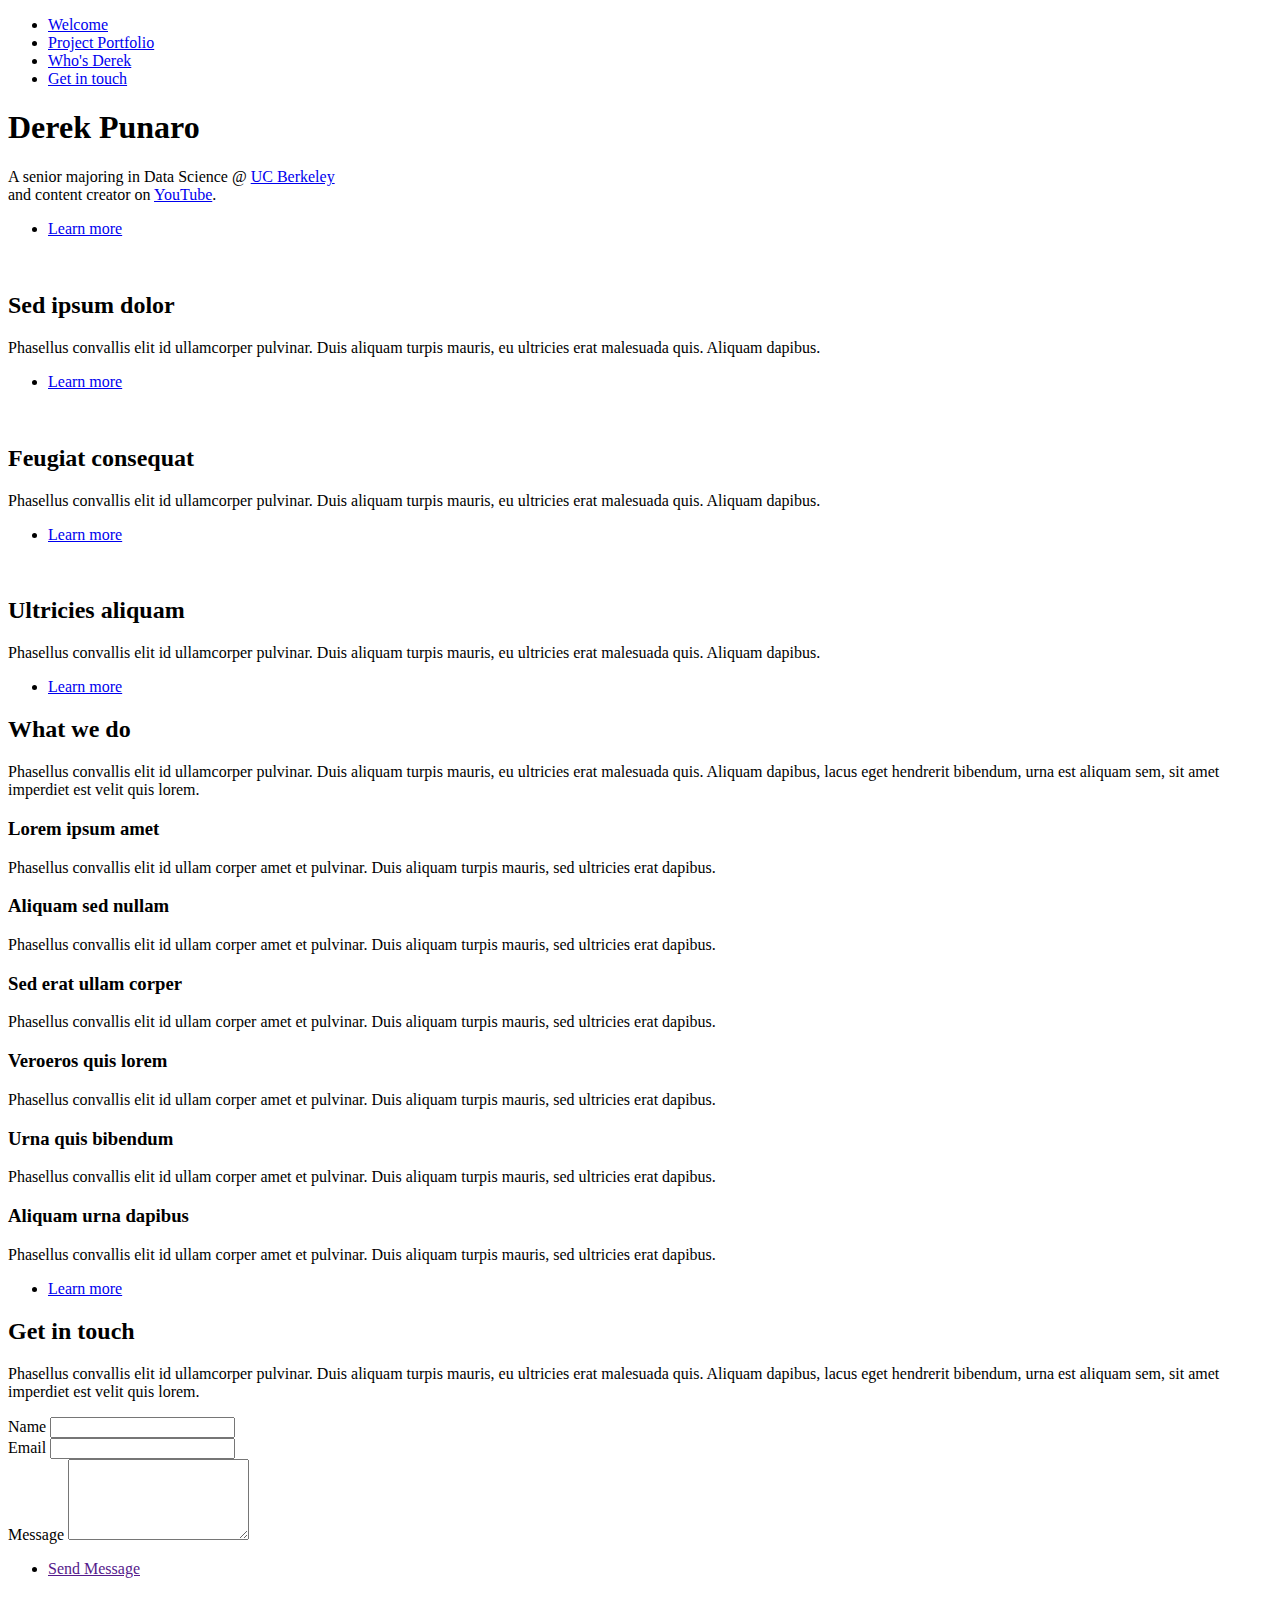
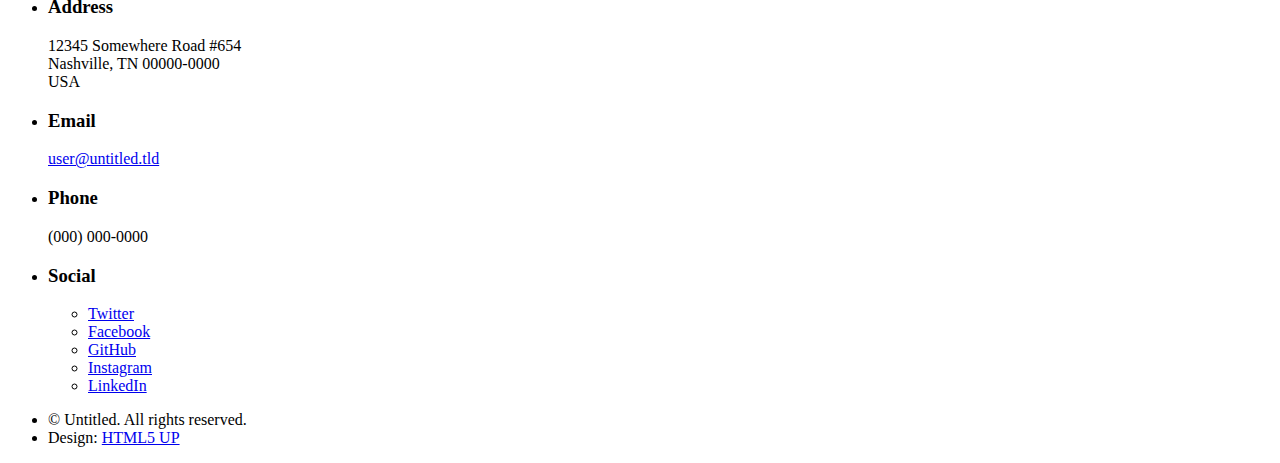
==== index.html @ bd4f4391 "changed front-page" ====
<!DOCTYPE HTML>
<!--
	Hyperspace by HTML5 UP
	html5up.net | @ajlkn
	Free for personal and commercial use under the CCA 3.0 license (html5up.net/license)
-->
<html>
	<head>
		<title>Hyperspace by HTML5 UP</title>
		<meta charset="utf-8" />
		<meta name="viewport" content="width=device-width, initial-scale=1, user-scalable=no" />
		<link rel="stylesheet" href="assets/css/main.css" />
		<noscript><link rel="stylesheet" href="assets/css/noscript.css" /></noscript>
	</head>
	<body class="is-preload">

		<!-- Sidebar -->
			<section id="sidebar">
				<div class="inner">
					<nav>
						<ul>
							<li><a href="#intro">Welcome</a></li>
							<li><a href="#one">Project Portfolio</a></li>
							<li><a href="#two">Who's Derek</a></li>
							<li><a href="#three">Get in touch</a></li>
						</ul>
					</nav>
				</div>
			</section>

		<!-- Wrapper -->
			<div id="wrapper">

				<!-- Intro -->
					<section id="intro" class="wrapper style1 fullscreen fade-up">
						<div class="inner">
							<h1>Derek Punaro</h1>
							<p>A senior majoring in Data Science @ <a href="wwww.berkeley.edu">UC Berkeley</a><br />
							and content creator on <a href="https://www.youtube.com/channel/UCqaIvnfwemaEzqICJB3SYdw">YouTube</a>.</p>
							<ul class="actions">
								<li><a href="#one" class="button scrolly">Learn more</a></li>
							</ul>
						</div>
					</section>

				<!-- One -->
					<section id="one" class="wrapper style2 spotlights">
						<section>
							<a href="#" class="image"><img src="images/pic01.jpg" alt="" data-position="center center" /></a>
							<div class="content">
								<div class="inner">
									<h2>Sed ipsum dolor</h2>
									<p>Phasellus convallis elit id ullamcorper pulvinar. Duis aliquam turpis mauris, eu ultricies erat malesuada quis. Aliquam dapibus.</p>
									<ul class="actions">
										<li><a href="generic.html" class="button">Learn more</a></li>
									</ul>
								</div>
							</div>
						</section>
						<section>
							<a href="#" class="image"><img src="images/pic02.jpg" alt="" data-position="top center" /></a>
							<div class="content">
								<div class="inner">
									<h2>Feugiat consequat</h2>
									<p>Phasellus convallis elit id ullamcorper pulvinar. Duis aliquam turpis mauris, eu ultricies erat malesuada quis. Aliquam dapibus.</p>
									<ul class="actions">
										<li><a href="generic.html" class="button">Learn more</a></li>
									</ul>
								</div>
							</div>
						</section>
						<section>
							<a href="#" class="image"><img src="images/pic03.jpg" alt="" data-position="25% 25%" /></a>
							<div class="content">
								<div class="inner">
									<h2>Ultricies aliquam</h2>
									<p>Phasellus convallis elit id ullamcorper pulvinar. Duis aliquam turpis mauris, eu ultricies erat malesuada quis. Aliquam dapibus.</p>
									<ul class="actions">
										<li><a href="generic.html" class="button">Learn more</a></li>
									</ul>
								</div>
							</div>
						</section>
					</section>

				<!-- Two -->
					<section id="two" class="wrapper style3 fade-up">
						<div class="inner">
							<h2>What we do</h2>
							<p>Phasellus convallis elit id ullamcorper pulvinar. Duis aliquam turpis mauris, eu ultricies erat malesuada quis. Aliquam dapibus, lacus eget hendrerit bibendum, urna est aliquam sem, sit amet imperdiet est velit quis lorem.</p>
							<div class="features">
								<section>
									<span class="icon solid major fa-code"></span>
									<h3>Lorem ipsum amet</h3>
									<p>Phasellus convallis elit id ullam corper amet et pulvinar. Duis aliquam turpis mauris, sed ultricies erat dapibus.</p>
								</section>
								<section>
									<span class="icon solid major fa-lock"></span>
									<h3>Aliquam sed nullam</h3>
									<p>Phasellus convallis elit id ullam corper amet et pulvinar. Duis aliquam turpis mauris, sed ultricies erat dapibus.</p>
								</section>
								<section>
									<span class="icon solid major fa-cog"></span>
									<h3>Sed erat ullam corper</h3>
									<p>Phasellus convallis elit id ullam corper amet et pulvinar. Duis aliquam turpis mauris, sed ultricies erat dapibus.</p>
								</section>
								<section>
									<span class="icon solid major fa-desktop"></span>
									<h3>Veroeros quis lorem</h3>
									<p>Phasellus convallis elit id ullam corper amet et pulvinar. Duis aliquam turpis mauris, sed ultricies erat dapibus.</p>
								</section>
								<section>
									<span class="icon solid major fa-link"></span>
									<h3>Urna quis bibendum</h3>
									<p>Phasellus convallis elit id ullam corper amet et pulvinar. Duis aliquam turpis mauris, sed ultricies erat dapibus.</p>
								</section>
								<section>
									<span class="icon major fa-gem"></span>
									<h3>Aliquam urna dapibus</h3>
									<p>Phasellus convallis elit id ullam corper amet et pulvinar. Duis aliquam turpis mauris, sed ultricies erat dapibus.</p>
								</section>
							</div>
							<ul class="actions">
								<li><a href="generic.html" class="button">Learn more</a></li>
							</ul>
						</div>
					</section>

				<!-- Three -->
					<section id="three" class="wrapper style1 fade-up">
						<div class="inner">
							<h2>Get in touch</h2>
							<p>Phasellus convallis elit id ullamcorper pulvinar. Duis aliquam turpis mauris, eu ultricies erat malesuada quis. Aliquam dapibus, lacus eget hendrerit bibendum, urna est aliquam sem, sit amet imperdiet est velit quis lorem.</p>
							<div class="split style1">
								<section>
									<form method="post" action="#">
										<div class="fields">
											<div class="field half">
												<label for="name">Name</label>
												<input type="text" name="name" id="name" />
											</div>
											<div class="field half">
												<label for="email">Email</label>
												<input type="text" name="email" id="email" />
											</div>
											<div class="field">
												<label for="message">Message</label>
												<textarea name="message" id="message" rows="5"></textarea>
											</div>
										</div>
										<ul class="actions">
											<li><a href="" class="button submit">Send Message</a></li>
										</ul>
									</form>
								</section>
								<section>
									<ul class="contact">
										<li>
											<h3>Address</h3>
											<span>12345 Somewhere Road #654<br />
											Nashville, TN 00000-0000<br />
											USA</span>
										</li>
										<li>
											<h3>Email</h3>
											<a href="#">user@untitled.tld</a>
										</li>
										<li>
											<h3>Phone</h3>
											<span>(000) 000-0000</span>
										</li>
										<li>
											<h3>Social</h3>
											<ul class="icons">
												<li><a href="#" class="icon brands fa-twitter"><span class="label">Twitter</span></a></li>
												<li><a href="#" class="icon brands fa-facebook-f"><span class="label">Facebook</span></a></li>
												<li><a href="#" class="icon brands fa-github"><span class="label">GitHub</span></a></li>
												<li><a href="#" class="icon brands fa-instagram"><span class="label">Instagram</span></a></li>
												<li><a href="#" class="icon brands fa-linkedin-in"><span class="label">LinkedIn</span></a></li>
											</ul>
										</li>
									</ul>
								</section>
							</div>
						</div>
					</section>

			</div>

		<!-- Footer -->
			<footer id="footer" class="wrapper style1-alt">
				<div class="inner">
					<ul class="menu">
						<li>&copy; Untitled. All rights reserved.</li><li>Design: <a href="http://html5up.net">HTML5 UP</a></li>
					</ul>
				</div>
			</footer>

		<!-- Scripts -->
			<script src="assets/js/jquery.min.js"></script>
			<script src="assets/js/jquery.scrollex.min.js"></script>
			<script src="assets/js/jquery.scrolly.min.js"></script>
			<script src="assets/js/browser.min.js"></script>
			<script src="assets/js/breakpoints.min.js"></script>
			<script src="assets/js/util.js"></script>
			<script src="assets/js/main.js"></script>

	</body>
</html>
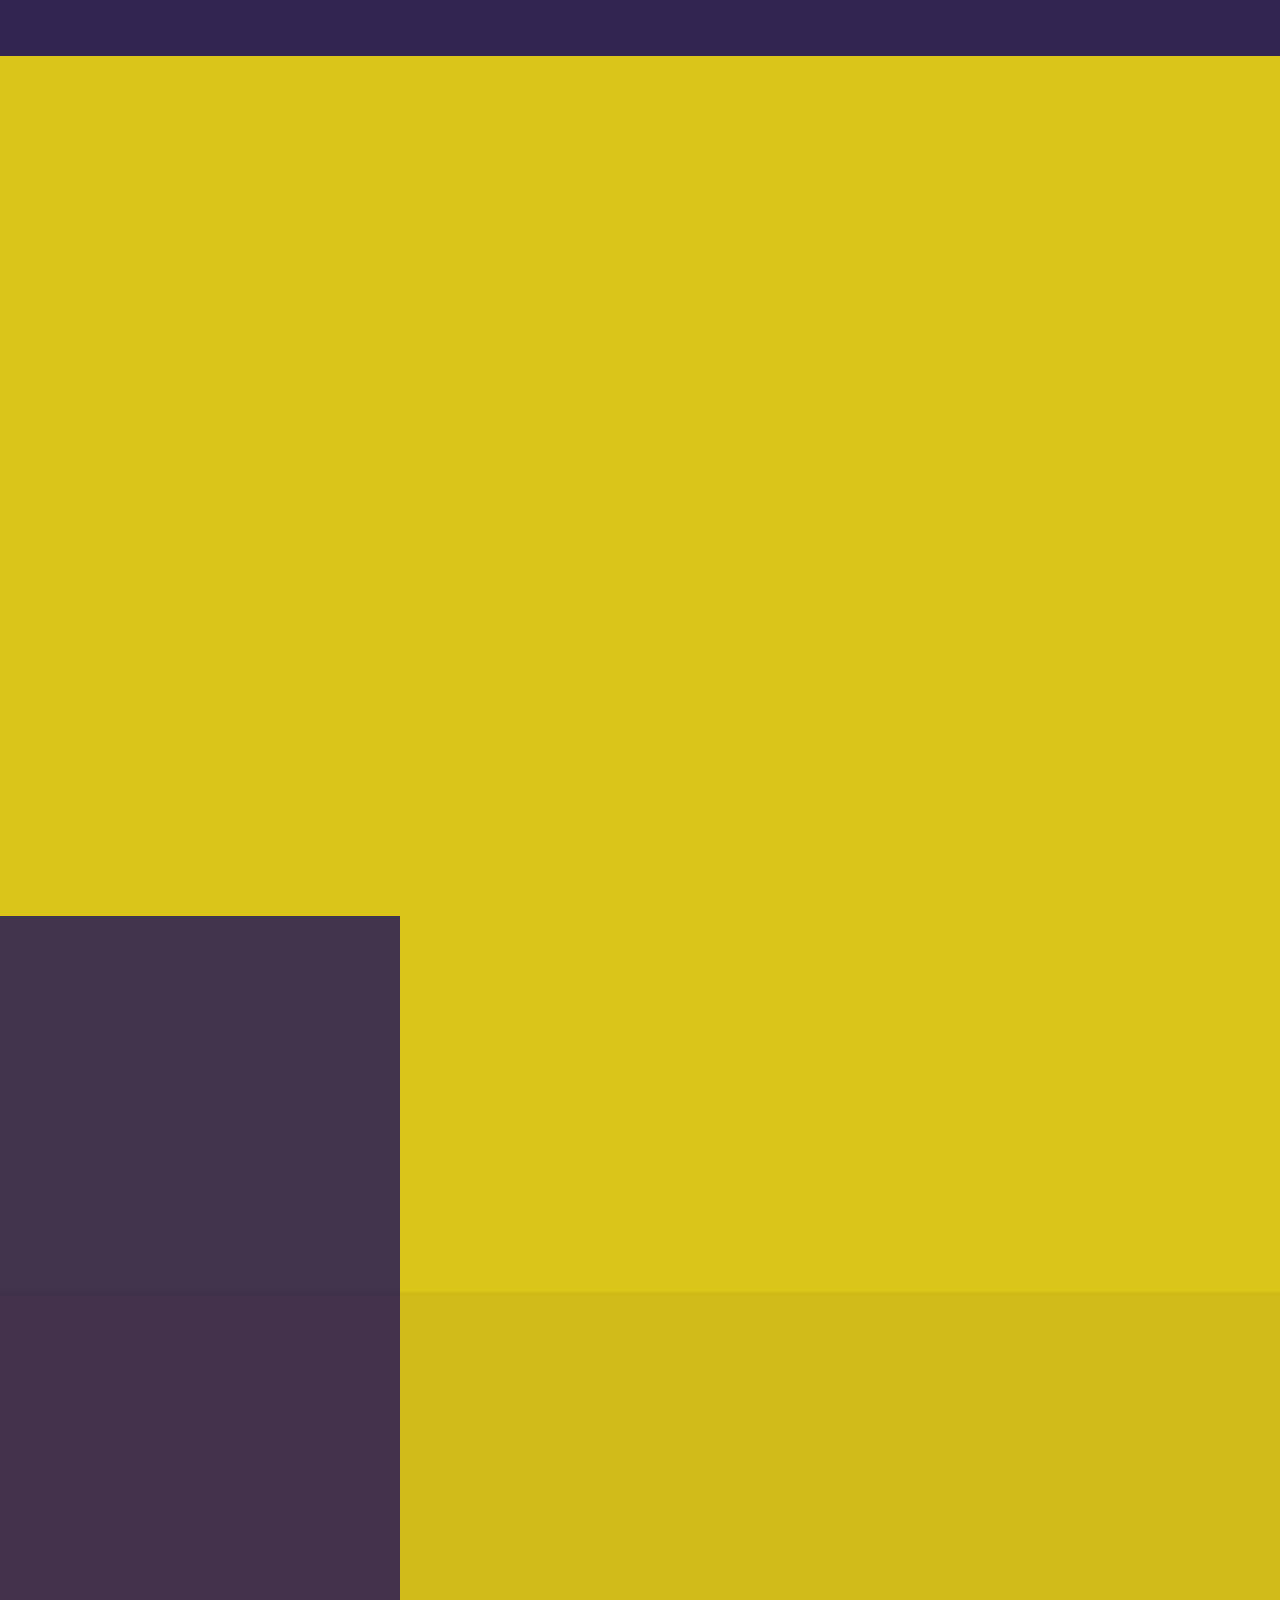
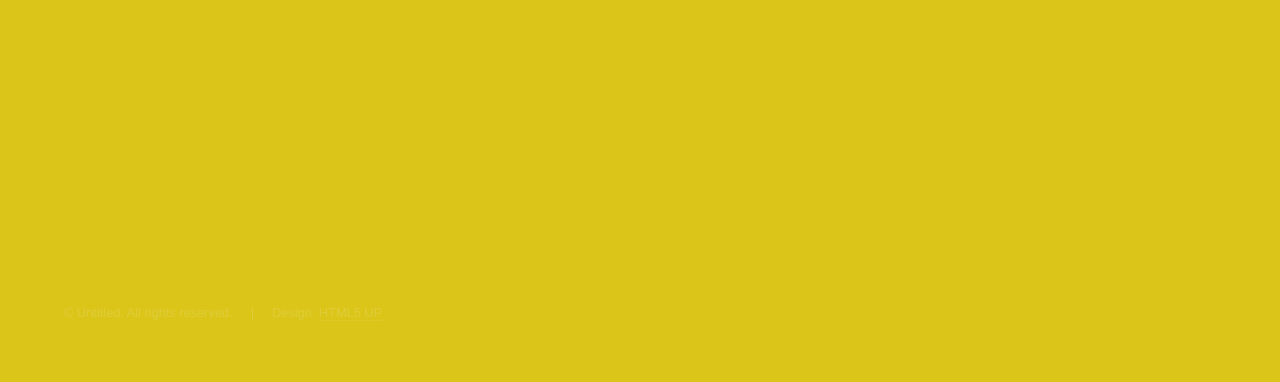
==== commit 230d0940: "email submission form" ====
--- a/index.html
+++ b/index.html
@@ -1,12 +1,7 @@
 <!DOCTYPE HTML>
-<!--
-	Hyperspace by HTML5 UP
-	html5up.net | @ajlkn
-	Free for personal and commercial use under the CCA 3.0 license (html5up.net/license)
--->
 <html>
 	<head>
-		<title>Hyperspace by HTML5 UP</title>
+		<title>Derek's Website</title>
 		<meta charset="utf-8" />
 		<meta name="viewport" content="width=device-width, initial-scale=1, user-scalable=no" />
 		<link rel="stylesheet" href="assets/css/main.css" />
@@ -35,8 +30,8 @@
 					<section id="intro" class="wrapper style1 fullscreen fade-up">
 						<div class="inner">
 							<h1>Derek Punaro</h1>
-							<p>A senior majoring in Data Science @ <a href="wwww.berkeley.edu">UC Berkeley</a><br />
-							and content creator on <a href="https://www.youtube.com/channel/UCqaIvnfwemaEzqICJB3SYdw">YouTube</a>.</p>
+							<p>A Senior Majoring in Data Science @ <a href="https://www.berkeley.edu">UC Berkeley</a><br />
+							and Content Creator on <a href="https://www.youtube.com/channel/UCqaIvnfwemaEzqICJB3SYdw">YouTube</a>.</p>
 							<ul class="actions">
 								<li><a href="#one" class="button scrolly">Learn more</a></li>
 							</ul>
@@ -49,8 +44,9 @@
 							<a href="#" class="image"><img src="images/pic01.jpg" alt="" data-position="center center" /></a>
 							<div class="content">
 								<div class="inner">
-									<h2>Sed ipsum dolor</h2>
-									<p>Phasellus convallis elit id ullamcorper pulvinar. Duis aliquam turpis mauris, eu ultricies erat malesuada quis. Aliquam dapibus.</p>
+									<h2>Biodiversity in National Parks</h2>
+									<p>I performed some data analysis on the conservation statuses of endangered species and investigated if there are any patterns or themes to the types of species that become endangered.
+										 During this project, you will analyze, clean up, and plot data as well as pose questions and seek to answer them in a meaningful way.</p>
 									<ul class="actions">
 										<li><a href="generic.html" class="button">Learn more</a></li>
 									</ul>
@@ -61,7 +57,7 @@
 							<a href="#" class="image"><img src="images/pic02.jpg" alt="" data-position="top center" /></a>
 							<div class="content">
 								<div class="inner">
-									<h2>Feugiat consequat</h2>
+									<h2>Project 2</h2>
 									<p>Phasellus convallis elit id ullamcorper pulvinar. Duis aliquam turpis mauris, eu ultricies erat malesuada quis. Aliquam dapibus.</p>
 									<ul class="actions">
 										<li><a href="generic.html" class="button">Learn more</a></li>
@@ -73,10 +69,10 @@
 							<a href="#" class="image"><img src="images/pic03.jpg" alt="" data-position="25% 25%" /></a>
 							<div class="content">
 								<div class="inner">
-									<h2>Ultricies aliquam</h2>
+									<h2>Project 3</h2>
 									<p>Phasellus convallis elit id ullamcorper pulvinar. Duis aliquam turpis mauris, eu ultricies erat malesuada quis. Aliquam dapibus.</p>
 									<ul class="actions">
-										<li><a href="generic.html" class="button">Learn more</a></li>
+										<li><a href="elements.html" class="button">Learn more</a></li>
 									</ul>
 								</div>
 							</div>
@@ -86,43 +82,41 @@
 				<!-- Two -->
 					<section id="two" class="wrapper style3 fade-up">
 						<div class="inner">
-							<h2>What we do</h2>
-							<p>Phasellus convallis elit id ullamcorper pulvinar. Duis aliquam turpis mauris, eu ultricies erat malesuada quis. Aliquam dapibus, lacus eget hendrerit bibendum, urna est aliquam sem, sit amet imperdiet est velit quis lorem.</p>
+							<h2>My Top Skills</h2>
+							<p></p>
 							<div class="features">
 								<section>
 									<span class="icon solid major fa-code"></span>
-									<h3>Lorem ipsum amet</h3>
-									<p>Phasellus convallis elit id ullam corper amet et pulvinar. Duis aliquam turpis mauris, sed ultricies erat dapibus.</p>
-								</section>
-								<section>
-									<span class="icon solid major fa-lock"></span>
-									<h3>Aliquam sed nullam</h3>
-									<p>Phasellus convallis elit id ullam corper amet et pulvinar. Duis aliquam turpis mauris, sed ultricies erat dapibus.</p>
-								</section>
-								<section>
-									<span class="icon solid major fa-cog"></span>
-									<h3>Sed erat ullam corper</h3>
-									<p>Phasellus convallis elit id ullam corper amet et pulvinar. Duis aliquam turpis mauris, sed ultricies erat dapibus.</p>
-								</section>
-								<section>
-									<span class="icon solid major fa-desktop"></span>
-									<h3>Veroeros quis lorem</h3>
-									<p>Phasellus convallis elit id ullam corper amet et pulvinar. Duis aliquam turpis mauris, sed ultricies erat dapibus.</p>
+									<h3>Programming Language</h3>
+									<p>SQL, Pandas, Python, HTML5, CSS, Java, React, Microsoft Excel</p>
+								</section>
+								<section>
+									<span class="icon solid major fa-bug"></span>
+									<h3>Debugging</h3>
+									<p>Unit Testing.</p>
+								</section>
+								<section>
+									<span class="icon solid major fa-code-branch"></span>
+									<h3>Git Control</h3>
+									<p>Experience with GitHub, Jira, and Bitbucket for version tracking and bug tracking.</p>
+								</section>
+								<section>
+									<span class="icon solid major fa-video"></span>
+									<h3>Video Editing & Animation</h3>
+									<p>Exerperience in Adobe Premiere Pro, Adobe Photoshop, Adobe Media Encoder, Adobe After Effects</p>
 								</section>
 								<section>
 									<span class="icon solid major fa-link"></span>
-									<h3>Urna quis bibendum</h3>
-									<p>Phasellus convallis elit id ullam corper amet et pulvinar. Duis aliquam turpis mauris, sed ultricies erat dapibus.</p>
+									<h3>Graphic Design</h3>
+									<p>Adobe Illustrator</p>
 								</section>
 								<section>
 									<span class="icon major fa-gem"></span>
-									<h3>Aliquam urna dapibus</h3>
-									<p>Phasellus convallis elit id ullam corper amet et pulvinar. Duis aliquam turpis mauris, sed ultricies erat dapibus.</p>
-								</section>
-							</div>
-							<ul class="actions">
-								<li><a href="generic.html" class="button">Learn more</a></li>
-							</ul>
+									<h3>Resourcefulness</h3>
+									<p>I am all about finding the necessary products and software to enhance my performance and productivity.
+									</p>
+								</section>
+							</div>
 						</div>
 					</section>
 
@@ -130,10 +124,10 @@
 					<section id="three" class="wrapper style1 fade-up">
 						<div class="inner">
 							<h2>Get in touch</h2>
-							<p>Phasellus convallis elit id ullamcorper pulvinar. Duis aliquam turpis mauris, eu ultricies erat malesuada quis. Aliquam dapibus, lacus eget hendrerit bibendum, urna est aliquam sem, sit amet imperdiet est velit quis lorem.</p>
+							<p>Im looking for any opportunity to meet new people or any opportunity for work experience.</p>
 							<div class="split style1">
 								<section>
-									<form method="post" action="#">
+									<form method="post" action="https://formsubmit.co/3a6bd321cd4594a957b5cdded088440b">
 										<div class="fields">
 											<div class="field half">
 												<label for="name">Name</label>
@@ -157,26 +151,26 @@
 									<ul class="contact">
 										<li>
 											<h3>Address</h3>
-											<span>12345 Somewhere Road #654<br />
-											Nashville, TN 00000-0000<br />
+											<span>2600 Ridge Road<br />
+											Berkeley, CA 92392<br />
 											USA</span>
 										</li>
 										<li>
 											<h3>Email</h3>
-											<a href="#">user@untitled.tld</a>
+											<a href="#">derekpunaro@berkeley.edu</a>
 										</li>
 										<li>
 											<h3>Phone</h3>
-											<span>(000) 000-0000</span>
+											<span>(760) 217-1421</span>
 										</li>
 										<li>
 											<h3>Social</h3>
 											<ul class="icons">
-												<li><a href="#" class="icon brands fa-twitter"><span class="label">Twitter</span></a></li>
-												<li><a href="#" class="icon brands fa-facebook-f"><span class="label">Facebook</span></a></li>
-												<li><a href="#" class="icon brands fa-github"><span class="label">GitHub</span></a></li>
-												<li><a href="#" class="icon brands fa-instagram"><span class="label">Instagram</span></a></li>
-												<li><a href="#" class="icon brands fa-linkedin-in"><span class="label">LinkedIn</span></a></li>
+			
+												<li><a href="https://www.facebook.com/derek.punaro.9" class="icon brands fa-facebook-f"><span class="label">Facebook</span></a></li>
+												<li><a href="https://github.com/derek-punaro" class="icon brands fa-github"><span class="label">GitHub</span></a></li>
+												<li><a href="https://www.instagram.com/derek_punaroo/" class="icon brands fa-instagram"><span class="label">Instagram</span></a></li>
+												<li><a href="https://www.linkedin.com/in/derek-punaro-587b461b2/" class="icon brands fa-linkedin-in"><span class="label">LinkedIn</span></a></li>
 											</ul>
 										</li>
 									</ul>
--- a/assets/css/main.css
+++ b/assets/css/main.css
@@ -0,0 +1,3909 @@
+@import url(fontawesome-all.min.css);
+
+/*
+	Hyperspace by HTML5 UP
+	html5up.net | @ajlkn
+	Free for personal and commercial use under the CCA 3.0 license (html5up.net/license)
+*/
+
+html, body, div, span, applet, object,
+iframe, h1, h2, h3, h4, h5, h6, p, blockquote,
+pre, a, abbr, acronym, address, big, cite,
+code, del, dfn, em, img, ins, kbd, q, s, samp,
+small, strike, strong, sub, sup, tt, var, b,
+u, i, center, dl, dt, dd, ol, ul, li, fieldset,
+form, label, legend, table, caption, tbody,
+tfoot, thead, tr, th, td, article, aside,
+canvas, details, embed, figure, figcaption,
+footer, header, hgroup, menu, nav, output, ruby,
+section, summary, time, mark, audio, video {
+	margin: 0;
+	padding: 0;
+	border: 0;
+	font-size: 100%;
+	font: inherit;
+	vertical-align: baseline;}
+
+article, aside, details, figcaption, figure,
+footer, header, hgroup, menu, nav, section {
+	display: block;}
+
+body {
+	line-height: 1;
+}
+
+ol, ul {
+	list-style: none;
+}
+
+blockquote, q {
+	quotes: none;
+}
+
+	blockquote:before, blockquote:after, q:before, q:after {
+		content: '';
+		content: none;
+	}
+
+table {
+	border-collapse: collapse;
+	border-spacing: 0;
+}
+
+body {
+	-webkit-text-size-adjust: none;
+}
+
+mark {
+	background-color: transparent;
+	color: inherit;
+}
+
+input::-moz-focus-inner {
+	border: 0;
+	padding: 0;
+}
+
+input, select, textarea {
+	-moz-appearance: none;
+	-webkit-appearance: none;
+	-ms-appearance: none;
+	appearance: none;
+}
+
+/* Basic */
+
+	@-ms-viewport {
+		width: device-width;
+	}
+
+	body {
+		-ms-overflow-style: scrollbar;
+	}
+
+	@media screen and (max-width: 480px) {
+
+		html, body {
+			min-width: 320px;
+		}
+
+	}
+
+	html {
+		box-sizing: border-box;
+	}
+
+	*, *:before, *:after {
+		box-sizing: inherit;
+	}
+
+	body {
+		background: #312450;
+	}
+
+		body.is-preload *, body.is-preload *:before, body.is-preload *:after {
+			-moz-animation: none !important;
+			-webkit-animation: none !important;
+			-ms-animation: none !important;
+			animation: none !important;
+			-moz-transition: none !important;
+			-webkit-transition: none !important;
+			-ms-transition: none !important;
+			transition: none !important;
+		}
+
+/* Type */
+
+	body, input, select, textarea {
+		color: rgba(255, 255, 255, 0.55);
+		font-family: Arial, Helvetica, sans-serif;
+		font-size: 16.5pt;
+		font-weight: normal;
+		line-height: 1.75;
+	}
+
+		@media screen and (max-width: 1680px) {
+
+			body, input, select, textarea {
+				font-size: 13pt;
+			}
+
+		}
+
+		@media screen and (max-width: 1280px) {
+
+			body, input, select, textarea {
+				font-size: 12pt;
+			}
+
+		}
+
+		@media screen and (max-width: 360px) {
+
+			body, input, select, textarea {
+				font-size: 11pt;
+			}
+
+		}
+
+	a {
+		-moz-transition: color 0.2s ease, border-bottom-color 0.2s ease;
+		-webkit-transition: color 0.2s ease, border-bottom-color 0.2s ease;
+		-ms-transition: color 0.2s ease, border-bottom-color 0.2s ease;
+		transition: color 0.2s ease, border-bottom-color 0.2s ease;
+		border-bottom: dotted 1px rgba(255, 255, 255, 0.35);
+		color: inherit;
+		text-decoration: none;
+	}
+
+		a:hover {
+			border-bottom-color: transparent;
+			color: #ffffff;
+		}
+
+	strong, b {
+		color: #ffffff;
+		font-weight: bold;
+	}
+
+	em, i {
+		font-style: italic;
+	}
+
+	p {
+		margin: 0 0 2em 0;
+	}
+
+	h1, h2, h3, h4, h5, h6 {
+		color: #ffffff;
+		font-weight: bold;
+		line-height: 1.5;
+		margin: 0 0 0.5em 0;
+	}
+
+		h1 a, h2 a, h3 a, h4 a, h5 a, h6 a {
+			color: inherit;
+			text-decoration: none;
+		}
+
+	h1 {
+		font-size: 2.75em;
+	}
+
+		h1.major {
+			margin: 0 0 1.3em 0;
+			position: relative;
+			padding-bottom: 0.35em;
+		}
+
+			h1.major:after {
+				background-image: -moz-linear-gradient(to right, #5e42a6, #b74e91);
+				background-image: -webkit-linear-gradient(to right, #5e42a6, #b74e91);
+				background-image: -ms-linear-gradient(to right, #5e42a6, #b74e91);
+				background-image: linear-gradient(to right, #5e42a6, #b74e91);
+				-moz-transition: max-width 0.2s ease;
+				-webkit-transition: max-width 0.2s ease;
+				-ms-transition: max-width 0.2s ease;
+				transition: max-width 0.2s ease;
+				border-radius: 0.2em;
+				bottom: 0;
+				content: '';
+				height: 0.05em;
+				position: absolute;
+				right: 0;
+				width: 100%;
+			}
+
+	h2 {
+		font-size: 1.75em;
+	}
+
+	h3 {
+		font-size: 1.1em;
+	}
+
+	h4 {
+		font-size: 1em;
+	}
+
+	h5 {
+		font-size: 0.8em;
+	}
+
+	h6 {
+		font-size: 0.6em;
+	}
+
+	@media screen and (max-width: 736px) {
+
+		h1 {
+			font-size: 2em;
+		}
+
+		h2 {
+			font-size: 1.25em;
+		}
+
+		h3 {
+			font-size: 1em;
+		}
+
+		h4 {
+			font-size: 0.8em;
+		}
+
+		h5 {
+			font-size: 0.6em;
+		}
+
+		h6 {
+			font-size: 0.6em;
+		}
+
+	}
+
+	sub {
+		font-size: 0.8em;
+		position: relative;
+		top: 0.5em;
+	}
+
+	sup {
+		font-size: 0.8em;
+		position: relative;
+		top: -0.5em;
+	}
+
+	blockquote {
+		border-left: solid 4px rgba(255, 255, 255, 0.15);
+		font-style: italic;
+		margin: 0 0 2em 0;
+		padding: 0.5em 0 0.5em 2em;
+	}
+
+	code {
+		background: rgba(255, 255, 255, 0.05);
+		border-radius: 0.25em;
+		border: solid 1px rgba(255, 255, 255, 0.15);
+		font-family: "Courier New", monospace;
+		font-size: 0.9em;
+		margin: 0 0.25em;
+		padding: 0.25em 0.65em;
+	}
+
+	pre {
+		-webkit-overflow-scrolling: touch;
+		font-family: "Courier New", monospace;
+		font-size: 0.9em;
+		margin: 0 0 2em 0;
+	}
+
+		pre code {
+			display: block;
+			line-height: 1.75em;
+			padding: 1em 1.5em;
+			overflow-x: auto;
+		}
+
+	hr {
+		border: 0;
+		border-bottom: solid 1px rgba(255, 255, 255, 0.15);
+		margin: 2em 0;
+	}
+
+		hr.major {
+			margin: 3em 0;
+		}
+
+	.align-left {
+		text-align: left;
+	}
+
+	.align-center {
+		text-align: center;
+	}
+
+	.align-right {
+		text-align: right;
+	}
+
+/* Row */
+
+	.row {
+		display: flex;
+		flex-wrap: wrap;
+		box-sizing: border-box;
+		align-items: stretch;
+	}
+
+		.row > * {
+			box-sizing: border-box;
+		}
+
+		.row.gtr-uniform > * > :last-child {
+			margin-bottom: 0;
+		}
+
+		.row.aln-left {
+			justify-content: flex-start;
+		}
+
+		.row.aln-center {
+			justify-content: center;
+		}
+
+		.row.aln-right {
+			justify-content: flex-end;
+		}
+
+		.row.aln-top {
+			align-items: flex-start;
+		}
+
+		.row.aln-middle {
+			align-items: center;
+		}
+
+		.row.aln-bottom {
+			align-items: flex-end;
+		}
+
+		.row > .imp {
+			order: -1;
+		}
+
+		.row > .col-1 {
+			width: 8.33333%;
+		}
+
+		.row > .off-1 {
+			margin-left: 8.33333%;
+		}
+
+		.row > .col-2 {
+			width: 16.66667%;
+		}
+
+		.row > .off-2 {
+			margin-left: 16.66667%;
+		}
+
+		.row > .col-3 {
+			width: 25%;
+		}
+
+		.row > .off-3 {
+			margin-left: 25%;
+		}
+
+		.row > .col-4 {
+			width: 33.33333%;
+		}
+
+		.row > .off-4 {
+			margin-left: 33.33333%;
+		}
+
+		.row > .col-5 {
+			width: 41.66667%;
+		}
+
+		.row > .off-5 {
+			margin-left: 41.66667%;
+		}
+
+		.row > .col-6 {
+			width: 50%;
+		}
+
+		.row > .off-6 {
+			margin-left: 50%;
+		}
+
+		.row > .col-7 {
+			width: 58.33333%;
+		}
+
+		.row > .off-7 {
+			margin-left: 58.33333%;
+		}
+
+		.row > .col-8 {
+			width: 66.66667%;
+		}
+
+		.row > .off-8 {
+			margin-left: 66.66667%;
+		}
+
+		.row > .col-9 {
+			width: 75%;
+		}
+
+		.row > .off-9 {
+			margin-left: 75%;
+		}
+
+		.row > .col-10 {
+			width: 83.33333%;
+		}
+
+		.row > .off-10 {
+			margin-left: 83.33333%;
+		}
+
+		.row > .col-11 {
+			width: 91.66667%;
+		}
+
+		.row > .off-11 {
+			margin-left: 91.66667%;
+		}
+
+		.row > .col-12 {
+			width: 100%;
+		}
+
+		.row > .off-12 {
+			margin-left: 100%;
+		}
+
+		.row.gtr-0 {
+			margin-top: 0;
+			margin-left: 0em;
+		}
+
+			.row.gtr-0 > * {
+				padding: 0 0 0 0em;
+			}
+
+			.row.gtr-0.gtr-uniform {
+				margin-top: 0em;
+			}
+
+				.row.gtr-0.gtr-uniform > * {
+					padding-top: 0em;
+				}
+
+		.row.gtr-25 {
+			margin-top: 0;
+			margin-left: -0.375em;
+		}
+
+			.row.gtr-25 > * {
+				padding: 0 0 0 0.375em;
+			}
+
+			.row.gtr-25.gtr-uniform {
+				margin-top: -0.375em;
+			}
+
+				.row.gtr-25.gtr-uniform > * {
+					padding-top: 0.375em;
+				}
+
+		.row.gtr-50 {
+			margin-top: 0;
+			margin-left: -0.75em;
+		}
+
+			.row.gtr-50 > * {
+				padding: 0 0 0 0.75em;
+			}
+
+			.row.gtr-50.gtr-uniform {
+				margin-top: -0.75em;
+			}
+
+				.row.gtr-50.gtr-uniform > * {
+					padding-top: 0.75em;
+				}
+
+		.row {
+			margin-top: 0;
+			margin-left: -1.5em;
+		}
+
+			.row > * {
+				padding: 0 0 0 1.5em;
+			}
+
+			.row.gtr-uniform {
+				margin-top: -1.5em;
+			}
+
+				.row.gtr-uniform > * {
+					padding-top: 1.5em;
+				}
+
+		.row.gtr-150 {
+			margin-top: 0;
+			margin-left: -2.25em;
+		}
+
+			.row.gtr-150 > * {
+				padding: 0 0 0 2.25em;
+			}
+
+			.row.gtr-150.gtr-uniform {
+				margin-top: -2.25em;
+			}
+
+				.row.gtr-150.gtr-uniform > * {
+					padding-top: 2.25em;
+				}
+
+		.row.gtr-200 {
+			margin-top: 0;
+			margin-left: -3em;
+		}
+
+			.row.gtr-200 > * {
+				padding: 0 0 0 3em;
+			}
+
+			.row.gtr-200.gtr-uniform {
+				margin-top: -3em;
+			}
+
+				.row.gtr-200.gtr-uniform > * {
+					padding-top: 3em;
+				}
+
+		@media screen and (max-width: 1680px) {
+
+			.row {
+				display: flex;
+				flex-wrap: wrap;
+				box-sizing: border-box;
+				align-items: stretch;
+			}
+
+				.row > * {
+					box-sizing: border-box;
+				}
+
+				.row.gtr-uniform > * > :last-child {
+					margin-bottom: 0;
+				}
+
+				.row.aln-left {
+					justify-content: flex-start;
+				}
+
+				.row.aln-center {
+					justify-content: center;
+				}
+
+				.row.aln-right {
+					justify-content: flex-end;
+				}
+
+				.row.aln-top {
+					align-items: flex-start;
+				}
+
+				.row.aln-middle {
+					align-items: center;
+				}
+
+				.row.aln-bottom {
+					align-items: flex-end;
+				}
+
+				.row > .imp-xlarge {
+					order: -1;
+				}
+
+				.row > .col-1-xlarge {
+					width: 8.33333%;
+				}
+
+				.row > .off-1-xlarge {
+					margin-left: 8.33333%;
+				}
+
+				.row > .col-2-xlarge {
+					width: 16.66667%;
+				}
+
+				.row > .off-2-xlarge {
+					margin-left: 16.66667%;
+				}
+
+				.row > .col-3-xlarge {
+					width: 25%;
+				}
+
+				.row > .off-3-xlarge {
+					margin-left: 25%;
+				}
+
+				.row > .col-4-xlarge {
+					width: 33.33333%;
+				}
+
+				.row > .off-4-xlarge {
+					margin-left: 33.33333%;
+				}
+
+				.row > .col-5-xlarge {
+					width: 41.66667%;
+				}
+
+				.row > .off-5-xlarge {
+					margin-left: 41.66667%;
+				}
+
+				.row > .col-6-xlarge {
+					width: 50%;
+				}
+
+				.row > .off-6-xlarge {
+					margin-left: 50%;
+				}
+
+				.row > .col-7-xlarge {
+					width: 58.33333%;
+				}
+
+				.row > .off-7-xlarge {
+					margin-left: 58.33333%;
+				}
+
+				.row > .col-8-xlarge {
+					width: 66.66667%;
+				}
+
+				.row > .off-8-xlarge {
+					margin-left: 66.66667%;
+				}
+
+				.row > .col-9-xlarge {
+					width: 75%;
+				}
+
+				.row > .off-9-xlarge {
+					margin-left: 75%;
+				}
+
+				.row > .col-10-xlarge {
+					width: 83.33333%;
+				}
+
+				.row > .off-10-xlarge {
+					margin-left: 83.33333%;
+				}
+
+				.row > .col-11-xlarge {
+					width: 91.66667%;
+				}
+
+				.row > .off-11-xlarge {
+					margin-left: 91.66667%;
+				}
+
+				.row > .col-12-xlarge {
+					width: 100%;
+				}
+
+				.row > .off-12-xlarge {
+					margin-left: 100%;
+				}
+
+				.row.gtr-0 {
+					margin-top: 0;
+					margin-left: 0em;
+				}
+
+					.row.gtr-0 > * {
+						padding: 0 0 0 0em;
+					}
+
+					.row.gtr-0.gtr-uniform {
+						margin-top: 0em;
+					}
+
+						.row.gtr-0.gtr-uniform > * {
+							padding-top: 0em;
+						}
+
+				.row.gtr-25 {
+					margin-top: 0;
+					margin-left: -0.375em;
+				}
+
+					.row.gtr-25 > * {
+						padding: 0 0 0 0.375em;
+					}
+
+					.row.gtr-25.gtr-uniform {
+						margin-top: -0.375em;
+					}
+
+						.row.gtr-25.gtr-uniform > * {
+							padding-top: 0.375em;
+						}
+
+				.row.gtr-50 {
+					margin-top: 0;
+					margin-left: -0.75em;
+				}
+
+					.row.gtr-50 > * {
+						padding: 0 0 0 0.75em;
+					}
+
+					.row.gtr-50.gtr-uniform {
+						margin-top: -0.75em;
+					}
+
+						.row.gtr-50.gtr-uniform > * {
+							padding-top: 0.75em;
+						}
+
+				.row {
+					margin-top: 0;
+					margin-left: -1.5em;
+				}
+
+					.row > * {
+						padding: 0 0 0 1.5em;
+					}
+
+					.row.gtr-uniform {
+						margin-top: -1.5em;
+					}
+
+						.row.gtr-uniform > * {
+							padding-top: 1.5em;
+						}
+
+				.row.gtr-150 {
+					margin-top: 0;
+					margin-left: -2.25em;
+				}
+
+					.row.gtr-150 > * {
+						padding: 0 0 0 2.25em;
+					}
+
+					.row.gtr-150.gtr-uniform {
+						margin-top: -2.25em;
+					}
+
+						.row.gtr-150.gtr-uniform > * {
+							padding-top: 2.25em;
+						}
+
+				.row.gtr-200 {
+					margin-top: 0;
+					margin-left: -3em;
+				}
+
+					.row.gtr-200 > * {
+						padding: 0 0 0 3em;
+					}
+
+					.row.gtr-200.gtr-uniform {
+						margin-top: -3em;
+					}
+
+						.row.gtr-200.gtr-uniform > * {
+							padding-top: 3em;
+						}
+
+		}
+
+		@media screen and (max-width: 1280px) {
+
+			.row {
+				display: flex;
+				flex-wrap: wrap;
+				box-sizing: border-box;
+				align-items: stretch;
+			}
+
+				.row > * {
+					box-sizing: border-box;
+				}
+
+				.row.gtr-uniform > * > :last-child {
+					margin-bottom: 0;
+				}
+
+				.row.aln-left {
+					justify-content: flex-start;
+				}
+
+				.row.aln-center {
+					justify-content: center;
+				}
+
+				.row.aln-right {
+					justify-content: flex-end;
+				}
+
+				.row.aln-top {
+					align-items: flex-start;
+				}
+
+				.row.aln-middle {
+					align-items: center;
+				}
+
+				.row.aln-bottom {
+					align-items: flex-end;
+				}
+
+				.row > .imp-large {
+					order: -1;
+				}
+
+				.row > .col-1-large {
+					width: 8.33333%;
+				}
+
+				.row > .off-1-large {
+					margin-left: 8.33333%;
+				}
+
+				.row > .col-2-large {
+					width: 16.66667%;
+				}
+
+				.row > .off-2-large {
+					margin-left: 16.66667%;
+				}
+
+				.row > .col-3-large {
+					width: 25%;
+				}
+
+				.row > .off-3-large {
+					margin-left: 25%;
+				}
+
+				.row > .col-4-large {
+					width: 33.33333%;
+				}
+
+				.row > .off-4-large {
+					margin-left: 33.33333%;
+				}
+
+				.row > .col-5-large {
+					width: 41.66667%;
+				}
+
+				.row > .off-5-large {
+					margin-left: 41.66667%;
+				}
+
+				.row > .col-6-large {
+					width: 50%;
+				}
+
+				.row > .off-6-large {
+					margin-left: 50%;
+				}
+
+				.row > .col-7-large {
+					width: 58.33333%;
+				}
+
+				.row > .off-7-large {
+					margin-left: 58.33333%;
+				}
+
+				.row > .col-8-large {
+					width: 66.66667%;
+				}
+
+				.row > .off-8-large {
+					margin-left: 66.66667%;
+				}
+
+				.row > .col-9-large {
+					width: 75%;
+				}
+
+				.row > .off-9-large {
+					margin-left: 75%;
+				}
+
+				.row > .col-10-large {
+					width: 83.33333%;
+				}
+
+				.row > .off-10-large {
+					margin-left: 83.33333%;
+				}
+
+				.row > .col-11-large {
+					width: 91.66667%;
+				}
+
+				.row > .off-11-large {
+					margin-left: 91.66667%;
+				}
+
+				.row > .col-12-large {
+					width: 100%;
+				}
+
+				.row > .off-12-large {
+					margin-left: 100%;
+				}
+
+				.row.gtr-0 {
+					margin-top: 0;
+					margin-left: 0em;
+				}
+
+					.row.gtr-0 > * {
+						padding: 0 0 0 0em;
+					}
+
+					.row.gtr-0.gtr-uniform {
+						margin-top: 0em;
+					}
+
+						.row.gtr-0.gtr-uniform > * {
+							padding-top: 0em;
+						}
+
+				.row.gtr-25 {
+					margin-top: 0;
+					margin-left: -0.375em;
+				}
+
+					.row.gtr-25 > * {
+						padding: 0 0 0 0.375em;
+					}
+
+					.row.gtr-25.gtr-uniform {
+						margin-top: -0.375em;
+					}
+
+						.row.gtr-25.gtr-uniform > * {
+							padding-top: 0.375em;
+						}
+
+				.row.gtr-50 {
+					margin-top: 0;
+					margin-left: -0.75em;
+				}
+
+					.row.gtr-50 > * {
+						padding: 0 0 0 0.75em;
+					}
+
+					.row.gtr-50.gtr-uniform {
+						margin-top: -0.75em;
+					}
+
+						.row.gtr-50.gtr-uniform > * {
+							padding-top: 0.75em;
+						}
+
+				.row {
+					margin-top: 0;
+					margin-left: -1.5em;
+				}
+
+					.row > * {
+						padding: 0 0 0 1.5em;
+					}
+
+					.row.gtr-uniform {
+						margin-top: -1.5em;
+					}
+
+						.row.gtr-uniform > * {
+							padding-top: 1.5em;
+						}
+
+				.row.gtr-150 {
+					margin-top: 0;
+					margin-left: -2.25em;
+				}
+
+					.row.gtr-150 > * {
+						padding: 0 0 0 2.25em;
+					}
+
+					.row.gtr-150.gtr-uniform {
+						margin-top: -2.25em;
+					}
+
+						.row.gtr-150.gtr-uniform > * {
+							padding-top: 2.25em;
+						}
+
+				.row.gtr-200 {
+					margin-top: 0;
+					margin-left: -3em;
+				}
+
+					.row.gtr-200 > * {
+						padding: 0 0 0 3em;
+					}
+
+					.row.gtr-200.gtr-uniform {
+						margin-top: -3em;
+					}
+
+						.row.gtr-200.gtr-uniform > * {
+							padding-top: 3em;
+						}
+
+		}
+
+		@media screen and (max-width: 980px) {
+
+			.row {
+				display: flex;
+				flex-wrap: wrap;
+				box-sizing: border-box;
+				align-items: stretch;
+			}
+
+				.row > * {
+					box-sizing: border-box;
+				}
+
+				.row.gtr-uniform > * > :last-child {
+					margin-bottom: 0;
+				}
+
+				.row.aln-left {
+					justify-content: flex-start;
+				}
+
+				.row.aln-center {
+					justify-content: center;
+				}
+
+				.row.aln-right {
+					justify-content: flex-end;
+				}
+
+				.row.aln-top {
+					align-items: flex-start;
+				}
+
+				.row.aln-middle {
+					align-items: center;
+				}
+
+				.row.aln-bottom {
+					align-items: flex-end;
+				}
+
+				.row > .imp-medium {
+					order: -1;
+				}
+
+				.row > .col-1-medium {
+					width: 8.33333%;
+				}
+
+				.row > .off-1-medium {
+					margin-left: 8.33333%;
+				}
+
+				.row > .col-2-medium {
+					width: 16.66667%;
+				}
+
+				.row > .off-2-medium {
+					margin-left: 16.66667%;
+				}
+
+				.row > .col-3-medium {
+					width: 25%;
+				}
+
+				.row > .off-3-medium {
+					margin-left: 25%;
+				}
+
+				.row > .col-4-medium {
+					width: 33.33333%;
+				}
+
+				.row > .off-4-medium {
+					margin-left: 33.33333%;
+				}
+
+				.row > .col-5-medium {
+					width: 41.66667%;
+				}
+
+				.row > .off-5-medium {
+					margin-left: 41.66667%;
+				}
+
+				.row > .col-6-medium {
+					width: 50%;
+				}
+
+				.row > .off-6-medium {
+					margin-left: 50%;
+				}
+
+				.row > .col-7-medium {
+					width: 58.33333%;
+				}
+
+				.row > .off-7-medium {
+					margin-left: 58.33333%;
+				}
+
+				.row > .col-8-medium {
+					width: 66.66667%;
+				}
+
+				.row > .off-8-medium {
+					margin-left: 66.66667%;
+				}
+
+				.row > .col-9-medium {
+					width: 75%;
+				}
+
+				.row > .off-9-medium {
+					margin-left: 75%;
+				}
+
+				.row > .col-10-medium {
+					width: 83.33333%;
+				}
+
+				.row > .off-10-medium {
+					margin-left: 83.33333%;
+				}
+
+				.row > .col-11-medium {
+					width: 91.66667%;
+				}
+
+				.row > .off-11-medium {
+					margin-left: 91.66667%;
+				}
+
+				.row > .col-12-medium {
+					width: 100%;
+				}
+
+				.row > .off-12-medium {
+					margin-left: 100%;
+				}
+
+				.row.gtr-0 {
+					margin-top: 0;
+					margin-left: 0em;
+				}
+
+					.row.gtr-0 > * {
+						padding: 0 0 0 0em;
+					}
+
+					.row.gtr-0.gtr-uniform {
+						margin-top: 0em;
+					}
+
+						.row.gtr-0.gtr-uniform > * {
+							padding-top: 0em;
+						}
+
+				.row.gtr-25 {
+					margin-top: 0;
+					margin-left: -0.375em;
+				}
+
+					.row.gtr-25 > * {
+						padding: 0 0 0 0.375em;
+					}
+
+					.row.gtr-25.gtr-uniform {
+						margin-top: -0.375em;
+					}
+
+						.row.gtr-25.gtr-uniform > * {
+							padding-top: 0.375em;
+						}
+
+				.row.gtr-50 {
+					margin-top: 0;
+					margin-left: -0.75em;
+				}
+
+					.row.gtr-50 > * {
+						padding: 0 0 0 0.75em;
+					}
+
+					.row.gtr-50.gtr-uniform {
+						margin-top: -0.75em;
+					}
+
+						.row.gtr-50.gtr-uniform > * {
+							padding-top: 0.75em;
+						}
+
+				.row {
+					margin-top: 0;
+					margin-left: -1.5em;
+				}
+
+					.row > * {
+						padding: 0 0 0 1.5em;
+					}
+
+					.row.gtr-uniform {
+						margin-top: -1.5em;
+					}
+
+						.row.gtr-uniform > * {
+							padding-top: 1.5em;
+						}
+
+				.row.gtr-150 {
+					margin-top: 0;
+					margin-left: -2.25em;
+				}
+
+					.row.gtr-150 > * {
+						padding: 0 0 0 2.25em;
+					}
+
+					.row.gtr-150.gtr-uniform {
+						margin-top: -2.25em;
+					}
+
+						.row.gtr-150.gtr-uniform > * {
+							padding-top: 2.25em;
+						}
+
+				.row.gtr-200 {
+					margin-top: 0;
+					margin-left: -3em;
+				}
+
+					.row.gtr-200 > * {
+						padding: 0 0 0 3em;
+					}
+
+					.row.gtr-200.gtr-uniform {
+						margin-top: -3em;
+					}
+
+						.row.gtr-200.gtr-uniform > * {
+							padding-top: 3em;
+						}
+
+		}
+
+		@media screen and (max-width: 736px) {
+
+			.row {
+				display: flex;
+				flex-wrap: wrap;
+				box-sizing: border-box;
+				align-items: stretch;
+			}
+
+				.row > * {
+					box-sizing: border-box;
+				}
+
+				.row.gtr-uniform > * > :last-child {
+					margin-bottom: 0;
+				}
+
+				.row.aln-left {
+					justify-content: flex-start;
+				}
+
+				.row.aln-center {
+					justify-content: center;
+				}
+
+				.row.aln-right {
+					justify-content: flex-end;
+				}
+
+				.row.aln-top {
+					align-items: flex-start;
+				}
+
+				.row.aln-middle {
+					align-items: center;
+				}
+
+				.row.aln-bottom {
+					align-items: flex-end;
+				}
+
+				.row > .imp-small {
+					order: -1;
+				}
+
+				.row > .col-1-small {
+					width: 8.33333%;
+				}
+
+				.row > .off-1-small {
+					margin-left: 8.33333%;
+				}
+
+				.row > .col-2-small {
+					width: 16.66667%;
+				}
+
+				.row > .off-2-small {
+					margin-left: 16.66667%;
+				}
+
+				.row > .col-3-small {
+					width: 25%;
+				}
+
+				.row > .off-3-small {
+					margin-left: 25%;
+				}
+
+				.row > .col-4-small {
+					width: 33.33333%;
+				}
+
+				.row > .off-4-small {
+					margin-left: 33.33333%;
+				}
+
+				.row > .col-5-small {
+					width: 41.66667%;
+				}
+
+				.row > .off-5-small {
+					margin-left: 41.66667%;
+				}
+
+				.row > .col-6-small {
+					width: 50%;
+				}
+
+				.row > .off-6-small {
+					margin-left: 50%;
+				}
+
+				.row > .col-7-small {
+					width: 58.33333%;
+				}
+
+				.row > .off-7-small {
+					margin-left: 58.33333%;
+				}
+
+				.row > .col-8-small {
+					width: 66.66667%;
+				}
+
+				.row > .off-8-small {
+					margin-left: 66.66667%;
+				}
+
+				.row > .col-9-small {
+					width: 75%;
+				}
+
+				.row > .off-9-small {
+					margin-left: 75%;
+				}
+
+				.row > .col-10-small {
+					width: 83.33333%;
+				}
+
+				.row > .off-10-small {
+					margin-left: 83.33333%;
+				}
+
+				.row > .col-11-small {
+					width: 91.66667%;
+				}
+
+				.row > .off-11-small {
+					margin-left: 91.66667%;
+				}
+
+				.row > .col-12-small {
+					width: 100%;
+				}
+
+				.row > .off-12-small {
+					margin-left: 100%;
+				}
+
+				.row.gtr-0 {
+					margin-top: 0;
+					margin-left: 0em;
+				}
+
+					.row.gtr-0 > * {
+						padding: 0 0 0 0em;
+					}
+
+					.row.gtr-0.gtr-uniform {
+						margin-top: 0em;
+					}
+
+						.row.gtr-0.gtr-uniform > * {
+							padding-top: 0em;
+						}
+
+				.row.gtr-25 {
+					margin-top: 0;
+					margin-left: -0.375em;
+				}
+
+					.row.gtr-25 > * {
+						padding: 0 0 0 0.375em;
+					}
+
+					.row.gtr-25.gtr-uniform {
+						margin-top: -0.375em;
+					}
+
+						.row.gtr-25.gtr-uniform > * {
+							padding-top: 0.375em;
+						}
+
+				.row.gtr-50 {
+					margin-top: 0;
+					margin-left: -0.75em;
+				}
+
+					.row.gtr-50 > * {
+						padding: 0 0 0 0.75em;
+					}
+
+					.row.gtr-50.gtr-uniform {
+						margin-top: -0.75em;
+					}
+
+						.row.gtr-50.gtr-uniform > * {
+							padding-top: 0.75em;
+						}
+
+				.row {
+					margin-top: 0;
+					margin-left: -1.5em;
+				}
+
+					.row > * {
+						padding: 0 0 0 1.5em;
+					}
+
+					.row.gtr-uniform {
+						margin-top: -1.5em;
+					}
+
+						.row.gtr-uniform > * {
+							padding-top: 1.5em;
+						}
+
+				.row.gtr-150 {
+					margin-top: 0;
+					margin-left: -2.25em;
+				}
+
+					.row.gtr-150 > * {
+						padding: 0 0 0 2.25em;
+					}
+
+					.row.gtr-150.gtr-uniform {
+						margin-top: -2.25em;
+					}
+
+						.row.gtr-150.gtr-uniform > * {
+							padding-top: 2.25em;
+						}
+
+				.row.gtr-200 {
+					margin-top: 0;
+					margin-left: -3em;
+				}
+
+					.row.gtr-200 > * {
+						padding: 0 0 0 3em;
+					}
+
+					.row.gtr-200.gtr-uniform {
+						margin-top: -3em;
+					}
+
+						.row.gtr-200.gtr-uniform > * {
+							padding-top: 3em;
+						}
+
+		}
+
+		@media screen and (max-width: 480px) {
+
+			.row {
+				display: flex;
+				flex-wrap: wrap;
+				box-sizing: border-box;
+				align-items: stretch;
+			}
+
+				.row > * {
+					box-sizing: border-box;
+				}
+
+				.row.gtr-uniform > * > :last-child {
+					margin-bottom: 0;
+				}
+
+				.row.aln-left {
+					justify-content: flex-start;
+				}
+
+				.row.aln-center {
+					justify-content: center;
+				}
+
+				.row.aln-right {
+					justify-content: flex-end;
+				}
+
+				.row.aln-top {
+					align-items: flex-start;
+				}
+
+				.row.aln-middle {
+					align-items: center;
+				}
+
+				.row.aln-bottom {
+					align-items: flex-end;
+				}
+
+				.row > .imp-xsmall {
+					order: -1;
+				}
+
+				.row > .col-1-xsmall {
+					width: 8.33333%;
+				}
+
+				.row > .off-1-xsmall {
+					margin-left: 8.33333%;
+				}
+
+				.row > .col-2-xsmall {
+					width: 16.66667%;
+				}
+
+				.row > .off-2-xsmall {
+					margin-left: 16.66667%;
+				}
+
+				.row > .col-3-xsmall {
+					width: 25%;
+				}
+
+				.row > .off-3-xsmall {
+					margin-left: 25%;
+				}
+
+				.row > .col-4-xsmall {
+					width: 33.33333%;
+				}
+
+				.row > .off-4-xsmall {
+					margin-left: 33.33333%;
+				}
+
+				.row > .col-5-xsmall {
+					width: 41.66667%;
+				}
+
+				.row > .off-5-xsmall {
+					margin-left: 41.66667%;
+				}
+
+				.row > .col-6-xsmall {
+					width: 50%;
+				}
+
+				.row > .off-6-xsmall {
+					margin-left: 50%;
+				}
+
+				.row > .col-7-xsmall {
+					width: 58.33333%;
+				}
+
+				.row > .off-7-xsmall {
+					margin-left: 58.33333%;
+				}
+
+				.row > .col-8-xsmall {
+					width: 66.66667%;
+				}
+
+				.row > .off-8-xsmall {
+					margin-left: 66.66667%;
+				}
+
+				.row > .col-9-xsmall {
+					width: 75%;
+				}
+
+				.row > .off-9-xsmall {
+					margin-left: 75%;
+				}
+
+				.row > .col-10-xsmall {
+					width: 83.33333%;
+				}
+
+				.row > .off-10-xsmall {
+					margin-left: 83.33333%;
+				}
+
+				.row > .col-11-xsmall {
+					width: 91.66667%;
+				}
+
+				.row > .off-11-xsmall {
+					margin-left: 91.66667%;
+				}
+
+				.row > .col-12-xsmall {
+					width: 100%;
+				}
+
+				.row > .off-12-xsmall {
+					margin-left: 100%;
+				}
+
+				.row.gtr-0 {
+					margin-top: 0;
+					margin-left: 0em;
+				}
+
+					.row.gtr-0 > * {
+						padding: 0 0 0 0em;
+					}
+
+					.row.gtr-0.gtr-uniform {
+						margin-top: 0em;
+					}
+
+						.row.gtr-0.gtr-uniform > * {
+							padding-top: 0em;
+						}
+
+				.row.gtr-25 {
+					margin-top: 0;
+					margin-left: -0.375em;
+				}
+
+					.row.gtr-25 > * {
+						padding: 0 0 0 0.375em;
+					}
+
+					.row.gtr-25.gtr-uniform {
+						margin-top: -0.375em;
+					}
+
+						.row.gtr-25.gtr-uniform > * {
+							padding-top: 0.375em;
+						}
+
+				.row.gtr-50 {
+					margin-top: 0;
+					margin-left: -0.75em;
+				}
+
+					.row.gtr-50 > * {
+						padding: 0 0 0 0.75em;
+					}
+
+					.row.gtr-50.gtr-uniform {
+						margin-top: -0.75em;
+					}
+
+						.row.gtr-50.gtr-uniform > * {
+							padding-top: 0.75em;
+						}
+
+				.row {
+					margin-top: 0;
+					margin-left: -1.5em;
+				}
+
+					.row > * {
+						padding: 0 0 0 1.5em;
+					}
+
+					.row.gtr-uniform {
+						margin-top: -1.5em;
+					}
+
+						.row.gtr-uniform > * {
+							padding-top: 1.5em;
+						}
+
+				.row.gtr-150 {
+					margin-top: 0;
+					margin-left: -2.25em;
+				}
+
+					.row.gtr-150 > * {
+						padding: 0 0 0 2.25em;
+					}
+
+					.row.gtr-150.gtr-uniform {
+						margin-top: -2.25em;
+					}
+
+						.row.gtr-150.gtr-uniform > * {
+							padding-top: 2.25em;
+						}
+
+				.row.gtr-200 {
+					margin-top: 0;
+					margin-left: -3em;
+				}
+
+					.row.gtr-200 > * {
+						padding: 0 0 0 3em;
+					}
+
+					.row.gtr-200.gtr-uniform {
+						margin-top: -3em;
+					}
+
+						.row.gtr-200.gtr-uniform > * {
+							padding-top: 3em;
+						}
+
+		}
+
+/* Box */
+
+	.box {
+		border-radius: 0.25em;
+		border: solid 1px rgba(255, 255, 255, 0.15);
+		margin-bottom: 2em;
+		padding: 1.5em;
+	}
+
+		.box > :last-child,
+		.box > :last-child > :last-child,
+		.box > :last-child > :last-child > :last-child {
+			margin-bottom: 0;
+		}
+
+		.box.alt {
+			border: 0;
+			border-radius: 0;
+			padding: 0;
+		}
+
+/* Button */
+
+	input[type="submit"],
+	input[type="reset"],
+	input[type="button"],
+	button,
+	.button {
+		-moz-appearance: none;
+		-webkit-appearance: none;
+		-ms-appearance: none;
+		appearance: none;
+		-moz-transition: border-color 0.2s ease;
+		-webkit-transition: border-color 0.2s ease;
+		-ms-transition: border-color 0.2s ease;
+		transition: border-color 0.2s ease;
+		background-color: transparent;
+		border: solid 1px !important;
+		border-color: rgba(255, 255, 255, 0.15) !important;
+		border-radius: 3em;
+		color: #ffffff !important;
+		cursor: pointer;
+		display: inline-block;
+		font-size: 0.6em;
+		font-weight: bold;
+		height: calc(4.75em + 2px);
+		letter-spacing: 0.25em;
+		line-height: 4.75em;
+		outline: 0;
+		padding: 0 3.75em;
+		position: relative;
+		text-align: center;
+		text-decoration: none;
+		text-transform: uppercase;
+		white-space: nowrap;
+	}
+
+		input[type="submit"]:after,
+		input[type="reset"]:after,
+		input[type="button"]:after,
+		button:after,
+		.button:after {
+			-moz-transform: scale(0.25);
+			-webkit-transform: scale(0.25);
+			-ms-transform: scale(0.25);
+			transform: scale(0.25);
+			pointer-events: none;
+			-moz-transition: opacity 0.2s ease, -moz-transform 0.2s ease;
+			-webkit-transition: opacity 0.2s ease, -webkit-transform 0.2s ease;
+			-ms-transition: opacity 0.2s ease, -ms-transform 0.2s ease;
+			transition: opacity 0.2s ease, transform 0.2s ease;
+			background: #ffffff;
+			border-radius: 3em;
+			content: '';
+			height: 100%;
+			left: 0;
+			opacity: 0;
+			position: absolute;
+			top: 0;
+			width: 100%;
+		}
+
+		input[type="submit"].icon:before,
+		input[type="reset"].icon:before,
+		input[type="button"].icon:before,
+		button.icon:before,
+		.button.icon:before {
+			margin-right: 0.75em;
+		}
+
+		input[type="submit"].fit,
+		input[type="reset"].fit,
+		input[type="button"].fit,
+		button.fit,
+		.button.fit {
+			width: 100%;
+		}
+
+		input[type="submit"].small,
+		input[type="reset"].small,
+		input[type="button"].small,
+		button.small,
+		.button.small {
+			font-size: 0.4em;
+		}
+
+		input[type="submit"].large,
+		input[type="reset"].large,
+		input[type="button"].large,
+		button.large,
+		.button.large {
+			font-size: 0.8em;
+		}
+
+		input[type="submit"].primary,
+		input[type="reset"].primary,
+		input[type="button"].primary,
+		button.primary,
+		.button.primary {
+			background-color: #ffffff;
+			color: #312450 !important;
+		}
+
+			input[type="submit"].primary:after,
+			input[type="reset"].primary:after,
+			input[type="button"].primary:after,
+			button.primary:after,
+			.button.primary:after {
+				display: none;
+			}
+
+		input[type="submit"].disabled, input[type="submit"]:disabled,
+		input[type="reset"].disabled,
+		input[type="reset"]:disabled,
+		input[type="button"].disabled,
+		input[type="button"]:disabled,
+		button.disabled,
+		button:disabled,
+		.button.disabled,
+		.button:disabled {
+			cursor: default;
+			opacity: 0.5;
+			pointer-events: none;
+		}
+
+		input[type="submit"]:hover,
+		input[type="reset"]:hover,
+		input[type="button"]:hover,
+		button:hover,
+		.button:hover {
+			border-color: rgba(255, 255, 255, 0.55) !important;
+		}
+
+			input[type="submit"]:hover:after,
+			input[type="reset"]:hover:after,
+			input[type="button"]:hover:after,
+			button:hover:after,
+			.button:hover:after {
+				opacity: 0.05;
+				-moz-transform: scale(1);
+				-webkit-transform: scale(1);
+				-ms-transform: scale(1);
+				transform: scale(1);
+			}
+
+			input[type="submit"]:hover:active,
+			input[type="reset"]:hover:active,
+			input[type="button"]:hover:active,
+			button:hover:active,
+			.button:hover:active {
+				border-color: #ffffff !important;
+			}
+
+				input[type="submit"]:hover:active:after,
+				input[type="reset"]:hover:active:after,
+				input[type="button"]:hover:active:after,
+				button:hover:active:after,
+				.button:hover:active:after {
+					opacity: 0.1;
+				}
+
+/* Features */
+
+	.features {
+		display: -moz-flex;
+		display: -webkit-flex;
+		display: -ms-flex;
+		display: flex;
+		-moz-flex-wrap: wrap;
+		-webkit-flex-wrap: wrap;
+		-ms-flex-wrap: wrap;
+		flex-wrap: wrap;
+		border-radius: 0.25em;
+		border: solid 1px rgba(255, 255, 255, 0.15);
+		background: rgba(255, 255, 255, 0.05);
+		margin: 0 0 2em 0;
+	}
+
+		.features section {
+			padding: 3.5em 3em 1em 7em ;
+			width: 50%;
+			border-top: solid 1px rgba(255, 255, 255, 0.15);
+			position: relative;
+		}
+
+			.features section:nth-child(-n + 2) {
+				border-top-width: 0;
+			}
+
+			.features section:nth-child(2n) {
+				border-left: solid 1px rgba(255, 255, 255, 0.15);
+			}
+
+			.features section .icon {
+				-moz-transition: opacity 0.5s ease, -moz-transform 0.5s ease;
+				-webkit-transition: opacity 0.5s ease, -webkit-transform 0.5s ease;
+				-ms-transition: opacity 0.5s ease, -ms-transform 0.5s ease;
+				transition: opacity 0.5s ease, transform 0.5s ease;
+				-moz-transition-delay: 1s;
+				-webkit-transition-delay: 1s;
+				-ms-transition-delay: 1s;
+				transition-delay: 1s;
+				-moz-transform: scale(1);
+				-webkit-transform: scale(1);
+				-ms-transform: scale(1);
+				transform: scale(1);
+				position: absolute;
+				left: 3em;
+				top: 3em;
+				opacity: 1;
+			}
+
+			.features section:nth-child(1) .icon {
+				-moz-transition-delay: 0.15s;
+				-webkit-transition-delay: 0.15s;
+				-ms-transition-delay: 0.15s;
+				transition-delay: 0.15s;
+			}
+
+			.features section:nth-child(2) .icon {
+				-moz-transition-delay: 0.3s;
+				-webkit-transition-delay: 0.3s;
+				-ms-transition-delay: 0.3s;
+				transition-delay: 0.3s;
+			}
+
+			.features section:nth-child(3) .icon {
+				-moz-transition-delay: 0.45s;
+				-webkit-transition-delay: 0.45s;
+				-ms-transition-delay: 0.45s;
+				transition-delay: 0.45s;
+			}
+
+			.features section:nth-child(4) .icon {
+				-moz-transition-delay: 0.6s;
+				-webkit-transition-delay: 0.6s;
+				-ms-transition-delay: 0.6s;
+				transition-delay: 0.6s;
+			}
+
+			.features section:nth-child(5) .icon {
+				-moz-transition-delay: 0.75s;
+				-webkit-transition-delay: 0.75s;
+				-ms-transition-delay: 0.75s;
+				transition-delay: 0.75s;
+			}
+
+			.features section:nth-child(6) .icon {
+				-moz-transition-delay: 0.9s;
+				-webkit-transition-delay: 0.9s;
+				-ms-transition-delay: 0.9s;
+				transition-delay: 0.9s;
+			}
+
+			.features section:nth-child(7) .icon {
+				-moz-transition-delay: 1.05s;
+				-webkit-transition-delay: 1.05s;
+				-ms-transition-delay: 1.05s;
+				transition-delay: 1.05s;
+			}
+
+			.features section:nth-child(8) .icon {
+				-moz-transition-delay: 1.2s;
+				-webkit-transition-delay: 1.2s;
+				-ms-transition-delay: 1.2s;
+				transition-delay: 1.2s;
+			}
+
+			.features section:nth-child(9) .icon {
+				-moz-transition-delay: 1.35s;
+				-webkit-transition-delay: 1.35s;
+				-ms-transition-delay: 1.35s;
+				transition-delay: 1.35s;
+			}
+
+			.features section:nth-child(10) .icon {
+				-moz-transition-delay: 1.5s;
+				-webkit-transition-delay: 1.5s;
+				-ms-transition-delay: 1.5s;
+				transition-delay: 1.5s;
+			}
+
+			.features section:nth-child(11) .icon {
+				-moz-transition-delay: 1.65s;
+				-webkit-transition-delay: 1.65s;
+				-ms-transition-delay: 1.65s;
+				transition-delay: 1.65s;
+			}
+
+			.features section:nth-child(12) .icon {
+				-moz-transition-delay: 1.8s;
+				-webkit-transition-delay: 1.8s;
+				-ms-transition-delay: 1.8s;
+				transition-delay: 1.8s;
+			}
+
+			.features section:nth-child(13) .icon {
+				-moz-transition-delay: 1.95s;
+				-webkit-transition-delay: 1.95s;
+				-ms-transition-delay: 1.95s;
+				transition-delay: 1.95s;
+			}
+
+			.features section:nth-child(14) .icon {
+				-moz-transition-delay: 2.1s;
+				-webkit-transition-delay: 2.1s;
+				-ms-transition-delay: 2.1s;
+				transition-delay: 2.1s;
+			}
+
+			.features section:nth-child(15) .icon {
+				-moz-transition-delay: 2.25s;
+				-webkit-transition-delay: 2.25s;
+				-ms-transition-delay: 2.25s;
+				transition-delay: 2.25s;
+			}
+
+			.features section:nth-child(16) .icon {
+				-moz-transition-delay: 2.4s;
+				-webkit-transition-delay: 2.4s;
+				-ms-transition-delay: 2.4s;
+				transition-delay: 2.4s;
+			}
+
+			.features section:nth-child(17) .icon {
+				-moz-transition-delay: 2.55s;
+				-webkit-transition-delay: 2.55s;
+				-ms-transition-delay: 2.55s;
+				transition-delay: 2.55s;
+			}
+
+			.features section:nth-child(18) .icon {
+				-moz-transition-delay: 2.7s;
+				-webkit-transition-delay: 2.7s;
+				-ms-transition-delay: 2.7s;
+				transition-delay: 2.7s;
+			}
+
+			.features section:nth-child(19) .icon {
+				-moz-transition-delay: 2.85s;
+				-webkit-transition-delay: 2.85s;
+				-ms-transition-delay: 2.85s;
+				transition-delay: 2.85s;
+			}
+
+			.features section:nth-child(20) .icon {
+				-moz-transition-delay: 3s;
+				-webkit-transition-delay: 3s;
+				-ms-transition-delay: 3s;
+				transition-delay: 3s;
+			}
+
+		.features.inactive section .icon {
+			-moz-transform: scale(0.5);
+			-webkit-transform: scale(0.5);
+			-ms-transform: scale(0.5);
+			transform: scale(0.5);
+			opacity: 0;
+		}
+
+		@media screen and (max-width: 980px) {
+
+			.features {
+				display: block;
+			}
+
+				.features section {
+					border-top-width: 1px !important;
+					border-left-width: 0 !important;
+					width: 100%;
+				}
+
+					.features section:first-child {
+						border-top-width: 0 !important;
+					}
+
+		}
+
+		@media screen and (max-width: 736px) {
+
+			.features section {
+				padding: 2.5em 1.5em 0.1em 5.5em ;
+			}
+
+				.features section .icon {
+					left: 1.5em;
+					top: 2em;
+				}
+
+		}
+
+		@media screen and (max-width: 480px) {
+
+			.features section {
+				padding: 2em 1.5em 0.1em 1.5em ;
+			}
+
+				.features section .icon {
+					left: 0;
+					position: relative;
+					top: 0;
+				}
+
+		}
+
+/* Form */
+
+	form {
+		margin: 0 0 2em 0;
+	}
+
+		form > :last-child {
+			margin-bottom: 0;
+		}
+
+		form > .fields {
+			display: -moz-flex;
+			display: -webkit-flex;
+			display: -ms-flex;
+			display: flex;
+			-moz-flex-wrap: wrap;
+			-webkit-flex-wrap: wrap;
+			-ms-flex-wrap: wrap;
+			flex-wrap: wrap;
+			width: calc(100% + 3em);
+			margin: -1.5em 0 2em -1.5em;
+		}
+
+			form > .fields > .field {
+				-moz-flex-grow: 0;
+				-webkit-flex-grow: 0;
+				-ms-flex-grow: 0;
+				flex-grow: 0;
+				-moz-flex-shrink: 0;
+				-webkit-flex-shrink: 0;
+				-ms-flex-shrink: 0;
+				flex-shrink: 0;
+				padding: 1.5em 0 0 1.5em;
+				width: calc(100% - 1.5em);
+			}
+
+				form > .fields > .field.half {
+					width: calc(50% - 0.75em);
+				}
+
+				form > .fields > .field.third {
+					width: calc(100%/3 - 0.5em);
+				}
+
+				form > .fields > .field.quarter {
+					width: calc(25% - 0.375em);
+				}
+
+		@media screen and (max-width: 480px) {
+
+			form > .fields {
+				width: calc(100% + 3em);
+				margin: -1.5em 0 2em -1.5em;
+			}
+
+				form > .fields > .field {
+					padding: 1.5em 0 0 1.5em;
+					width: calc(100% - 1.5em);
+				}
+
+					form > .fields > .field.half {
+						width: calc(100% - 1.5em);
+					}
+
+					form > .fields > .field.third {
+						width: calc(100% - 1.5em);
+					}
+
+					form > .fields > .field.quarter {
+						width: calc(100% - 1.5em);
+					}
+
+		}
+
+	label {
+		color: #ffffff;
+		font-weight: bold;
+		line-height: 1.5;
+		margin: 0 0 0.7em 0;
+		display: block;
+		font-size: 1.1em;
+	}
+
+	input[type="text"],
+	input[type="password"],
+	input[type="email"],
+	input[type="tel"],
+	select,
+	textarea {
+		-moz-appearance: none;
+		-webkit-appearance: none;
+		-ms-appearance: none;
+		appearance: none;
+		background: rgba(255, 255, 255, 0.05);
+		border-radius: 0.25em;
+		border: none;
+		border: solid 1px rgba(255, 255, 255, 0.15);
+		color: inherit;
+		display: block;
+		outline: 0;
+		padding: 0 1em;
+		text-decoration: none;
+		width: 100%;
+	}
+
+		input[type="text"]:invalid,
+		input[type="password"]:invalid,
+		input[type="email"]:invalid,
+		input[type="tel"]:invalid,
+		select:invalid,
+		textarea:invalid {
+			box-shadow: none;
+		}
+
+		input[type="text"]:focus,
+		input[type="password"]:focus,
+		input[type="email"]:focus,
+		input[type="tel"]:focus,
+		select:focus,
+		textarea:focus {
+			border-color: #ffffff;
+			box-shadow: 0 0 0 1px #ffffff;
+		}
+
+	select {
+		background-image: url("data:image/svg+xml;charset=utf8,%3Csvg xmlns='http://www.w3.org/2000/svg' width='40' height='40' preserveAspectRatio='none' viewBox='0 0 40 40'%3E%3Cpath d='M9.4,12.3l10.4,10.4l10.4-10.4c0.2-0.2,0.5-0.4,0.9-0.4c0.3,0,0.6,0.1,0.9,0.4l3.3,3.3c0.2,0.2,0.4,0.5,0.4,0.9 c0,0.4-0.1,0.6-0.4,0.9L20.7,31.9c-0.2,0.2-0.5,0.4-0.9,0.4c-0.3,0-0.6-0.1-0.9-0.4L4.3,17.3c-0.2-0.2-0.4-0.5-0.4-0.9 c0-0.4,0.1-0.6,0.4-0.9l3.3-3.3c0.2-0.2,0.5-0.4,0.9-0.4S9.1,12.1,9.4,12.3z' fill='rgba(255, 255, 255, 0.15)' /%3E%3C/svg%3E");
+		background-size: 1.25rem;
+		background-repeat: no-repeat;
+		background-position: calc(100% - 1rem) center;
+		height: 2.75em;
+		padding-right: 2.75em;
+		text-overflow: ellipsis;
+	}
+
+		select option {
+			color: #ffffff;
+			background: #312450;
+		}
+
+		select:focus::-ms-value {
+			background-color: transparent;
+		}
+
+		select::-ms-expand {
+			display: none;
+		}
+
+	input[type="text"],
+	input[type="password"],
+	input[type="email"],
+	select {
+		height: 2.75em;
+	}
+
+	textarea {
+		padding: 0.75em 1em;
+	}
+
+		body.is-ie textarea {
+			min-height: 10em;
+		}
+
+	input[type="checkbox"],
+	input[type="radio"] {
+		-moz-appearance: none;
+		-webkit-appearance: none;
+		-ms-appearance: none;
+		appearance: none;
+		display: block;
+		float: left;
+		margin-right: -2em;
+		opacity: 0;
+		width: 1em;
+		z-index: -1;
+	}
+
+		input[type="checkbox"] + label,
+		input[type="radio"] + label {
+			text-decoration: none;
+			color: rgba(255, 255, 255, 0.55);
+			cursor: pointer;
+			display: inline-block;
+			font-size: 1em;
+			font-weight: normal;
+			padding-left: 2.4em;
+			padding-right: 0.75em;
+			position: relative;
+		}
+
+			input[type="checkbox"] + label:before,
+			input[type="radio"] + label:before {
+				-moz-osx-font-smoothing: grayscale;
+				-webkit-font-smoothing: antialiased;
+				display: inline-block;
+				font-style: normal;
+				font-variant: normal;
+				text-rendering: auto;
+				line-height: 1;
+				text-transform: none !important;
+				font-family: 'Font Awesome 5 Free';
+				font-weight: 900;
+			}
+
+			input[type="checkbox"] + label:before,
+			input[type="radio"] + label:before {
+				background: rgba(255, 255, 255, 0.05);
+				border-radius: 0.25em;
+				border: solid 1px rgba(255, 255, 255, 0.15);
+				content: '';
+				display: inline-block;
+				font-size: 0.8em;
+				height: 2.0625em;
+				left: 0;
+				line-height: 2.0625em;
+				position: absolute;
+				text-align: center;
+				top: 0;
+				width: 2.0625em;
+			}
+
+		input[type="checkbox"]:checked + label:before,
+		input[type="radio"]:checked + label:before {
+			background: #ffffff;
+			border-color: #ffffff;
+			color: #b74e91;
+			content: '\f00c';
+		}
+
+		input[type="checkbox"]:focus + label:before,
+		input[type="radio"]:focus + label:before {
+			border-color: #ffffff;
+			box-shadow: 0 0 0 1px #ffffff;
+		}
+
+	input[type="checkbox"] + label:before {
+		border-radius: 0.25em;
+	}
+
+	input[type="radio"] + label:before {
+		border-radius: 100%;
+	}
+
+	::-webkit-input-placeholder {
+		color: rgba(255, 255, 255, 0.35) !important;
+		opacity: 1.0;
+	}
+
+	:-moz-placeholder {
+		color: rgba(255, 255, 255, 0.35) !important;
+		opacity: 1.0;
+	}
+
+	::-moz-placeholder {
+		color: rgba(255, 255, 255, 0.35) !important;
+		opacity: 1.0;
+	}
+
+	:-ms-input-placeholder {
+		color: rgba(255, 255, 255, 0.35) !important;
+		opacity: 1.0;
+	}
+
+/* Icon */
+
+	.icon {
+		text-decoration: none;
+		border-bottom: none;
+		position: relative;
+	}
+
+		.icon:before {
+			-moz-osx-font-smoothing: grayscale;
+			-webkit-font-smoothing: antialiased;
+			display: inline-block;
+			font-style: normal;
+			font-variant: normal;
+			text-rendering: auto;
+			line-height: 1;
+			text-transform: none !important;
+			font-family: 'Font Awesome 5 Free';
+			font-weight: 400;
+		}
+
+		.icon > .label {
+			display: none;
+		}
+
+		.icon:before {
+			line-height: inherit;
+		}
+
+		.icon.solid:before {
+			font-weight: 900;
+		}
+
+		.icon.brands:before {
+			font-family: 'Font Awesome 5 Brands';
+		}
+
+		.icon.major {
+			width: 2.5em;
+			height: 2.5em;
+			display: block;
+			background: #ffffff;
+			border-radius: 100%;
+			color: #312450;
+			text-align: center;
+			line-height: 2.5em;
+			margin: 0 0 1.3em 0;
+		}
+
+			.icon.major:before {
+				font-size: 1.25em;
+			}
+
+				.wrapper.style1 .icon.major:before {
+					color: #dbc519;
+				}
+
+				.wrapper.style1-alt .icon.major:before {
+					color: #dbc519;
+				}
+
+				.wrapper.style2 .icon.major:before {
+					color: #dbc519;
+				}
+
+				.wrapper.style2-alt .icon.major:before {
+					color: #dbc519;
+				}
+
+				.wrapper.style3 .icon.major:before {
+					color: #b74e91;
+				}
+
+				.wrapper.style3-alt .icon.major:before {
+					color: #953d75;
+				}
+
+/* Image */
+
+	.image {
+		border-radius: 0.25em;
+		border: 0;
+		display: inline-block;
+		position: relative;
+	}
+
+		.image img {
+			border-radius: 0.25em;
+			display: block;
+		}
+
+		.image.left, .image.right {
+			max-width: 40%;
+		}
+
+			.image.left img, .image.right img {
+				width: 100%;
+			}
+
+		.image.left {
+			float: left;
+			margin: 0 1.5em 1em 0;
+			top: 0.25em;
+		}
+
+		.image.right {
+			float: right;
+			margin: 0 0 1em 1.5em;
+			top: 0.25em;
+		}
+
+		.image.fit {
+			display: block;
+			margin: 0 0 2em 0;
+			width: 100%;
+		}
+
+			.image.fit img {
+				width: 100%;
+			}
+
+		.image.main {
+			display: block;
+			margin: 0 0 3em 0;
+			width: 100%;
+		}
+
+			.image.main img {
+				width: 100%;
+			}
+
+/* List */
+
+	ol {
+		list-style: decimal;
+		margin: 0 0 2em 0;
+		padding-left: 1.25em;
+	}
+
+		ol li {
+			padding-left: 0.25em;
+		}
+
+	ul {
+		list-style: disc;
+		margin: 0 0 2em 0;
+		padding-left: 1em;
+	}
+
+		ul li {
+			padding-left: 0.5em;
+		}
+
+		ul.alt {
+			list-style: none;
+			padding-left: 0;
+		}
+
+			ul.alt li {
+				border-top: solid 1px rgba(255, 255, 255, 0.15);
+				padding: 0.5em 0;
+			}
+
+				ul.alt li:first-child {
+					border-top: 0;
+					padding-top: 0;
+				}
+
+	dl {
+		margin: 0 0 2em 0;
+	}
+
+		dl dt {
+			display: block;
+			font-weight: bold;
+			margin: 0 0 1em 0;
+		}
+
+		dl dd {
+			margin-left: 2em;
+		}
+
+/* Actions */
+
+	ul.actions {
+		display: -moz-flex;
+		display: -webkit-flex;
+		display: -ms-flex;
+		display: flex;
+		cursor: default;
+		list-style: none;
+		margin-left: -1em;
+		padding-left: 0;
+	}
+
+		ul.actions li {
+			padding: 0 0 0 1em;
+			vertical-align: middle;
+		}
+
+		ul.actions.special {
+			-moz-justify-content: center;
+			-webkit-justify-content: center;
+			-ms-justify-content: center;
+			justify-content: center;
+			width: 100%;
+			margin-left: 0;
+		}
+
+			ul.actions.special li:first-child {
+				padding-left: 0;
+			}
+
+		ul.actions.stacked {
+			-moz-flex-direction: column;
+			-webkit-flex-direction: column;
+			-ms-flex-direction: column;
+			flex-direction: column;
+			margin-left: 0;
+		}
+
+			ul.actions.stacked li {
+				padding: 1.3em 0 0 0;
+			}
+
+				ul.actions.stacked li:first-child {
+					padding-top: 0;
+				}
+
+		ul.actions.fit {
+			width: calc(100% + 1em);
+		}
+
+			ul.actions.fit li {
+				-moz-flex-grow: 1;
+				-webkit-flex-grow: 1;
+				-ms-flex-grow: 1;
+				flex-grow: 1;
+				-moz-flex-shrink: 1;
+				-webkit-flex-shrink: 1;
+				-ms-flex-shrink: 1;
+				flex-shrink: 1;
+				width: 100%;
+			}
+
+				ul.actions.fit li > * {
+					width: 100%;
+				}
+
+			ul.actions.fit.stacked {
+				width: 100%;
+			}
+
+		@media screen and (max-width: 480px) {
+
+			ul.actions:not(.fixed) {
+				-moz-flex-direction: column;
+				-webkit-flex-direction: column;
+				-ms-flex-direction: column;
+				flex-direction: column;
+				margin-left: 0;
+				width: 100% !important;
+			}
+
+				ul.actions:not(.fixed) li {
+					-moz-flex-grow: 1;
+					-webkit-flex-grow: 1;
+					-ms-flex-grow: 1;
+					flex-grow: 1;
+					-moz-flex-shrink: 1;
+					-webkit-flex-shrink: 1;
+					-ms-flex-shrink: 1;
+					flex-shrink: 1;
+					padding: 1em 0 0 0;
+					text-align: center;
+					width: 100%;
+				}
+
+					ul.actions:not(.fixed) li > * {
+						width: 100%;
+					}
+
+					ul.actions:not(.fixed) li:first-child {
+						padding-top: 0;
+					}
+
+					ul.actions:not(.fixed) li input[type="submit"],
+					ul.actions:not(.fixed) li input[type="reset"],
+					ul.actions:not(.fixed) li input[type="button"],
+					ul.actions:not(.fixed) li button,
+					ul.actions:not(.fixed) li .button {
+						width: 100%;
+					}
+
+						ul.actions:not(.fixed) li input[type="submit"].icon:before,
+						ul.actions:not(.fixed) li input[type="reset"].icon:before,
+						ul.actions:not(.fixed) li input[type="button"].icon:before,
+						ul.actions:not(.fixed) li button.icon:before,
+						ul.actions:not(.fixed) li .button.icon:before {
+							margin-left: -0.5rem;
+						}
+
+		}
+
+/* Contact */
+
+	ul.contact {
+		list-style: none;
+		padding: 0;
+	}
+
+		ul.contact > li {
+			padding: 0;
+			margin: 1.5em 0 0 0;
+		}
+
+			ul.contact > li:first-child {
+				margin-top: 0;
+			}
+
+/* Icons */
+
+	ul.icons {
+		cursor: default;
+		list-style: none;
+		padding-left: 0;
+	}
+
+		ul.icons li {
+			display: inline-block;
+			padding: 0 0.75em 0 0;
+		}
+
+			ul.icons li:last-child {
+				padding-right: 0;
+			}
+
+			ul.icons li > a, ul.icons li > span {
+				border: 0;
+			}
+
+				ul.icons li > a .label, ul.icons li > span .label {
+					display: none;
+				}
+
+/* Menu */
+
+	ul.menu {
+		list-style: none;
+		padding: 0;
+	}
+
+		ul.menu > li {
+			border-left: solid 1px rgba(255, 255, 255, 0.15);
+			display: inline-block;
+			line-height: 1;
+			margin-left: 1.5em;
+			padding: 0 0 0 1.5em;
+		}
+
+			ul.menu > li:first-child {
+				border-left: 0;
+				margin: 0;
+				padding-left: 0;
+			}
+
+		@media screen and (max-width: 480px) {
+
+			ul.menu > li {
+				border-left: 0;
+				display: block;
+				line-height: inherit;
+				margin: 0.5em 0 0 0;
+				padding-left: 0;
+			}
+
+		}
+
+/* Section/Article */
+
+	section.special, article.special {
+		text-align: center;
+	}
+
+	header p {
+		color: rgba(255, 255, 255, 0.35);
+		position: relative;
+		margin: 0 0 1.5em 0;
+	}
+
+	header h2 + p {
+		font-size: 1.25em;
+		margin-top: -1em;
+		line-height: 1.5em;
+	}
+
+	header h3 + p {
+		font-size: 1.1em;
+		margin-top: -0.8em;
+		line-height: 1.5em;
+	}
+
+	header h4 + p,
+	header h5 + p,
+	header h6 + p {
+		font-size: 0.9em;
+		margin-top: -0.6em;
+		line-height: 1.5em;
+	}
+
+/* Split */
+
+	.split {
+		display: -moz-flex;
+		display: -webkit-flex;
+		display: -ms-flex;
+		display: flex;
+	}
+
+		.split > * {
+			width: calc(50% - 2.5em);
+		}
+
+		.split > :nth-child(2n - 1) {
+			padding-right: 2.5em;
+			border-right: solid 1px rgba(255, 255, 255, 0.15);
+		}
+
+		.split > :nth-child(2n) {
+			padding-left: 2.5em;
+		}
+
+		.split.style1 > :nth-child(2n - 1) {
+			width: calc(66.66666% - 2.5em);
+		}
+
+		.split.style1 > :nth-child(2n) {
+			width: calc(33.33333% - 2.5em);
+		}
+
+		@media screen and (max-width: 1680px) {
+
+			.split > * {
+				width: calc(50% - 2em);
+			}
+
+			.split > :nth-child(2n - 1) {
+				padding-right: 2em;
+			}
+
+			.split > :nth-child(2n) {
+				padding-left: 2em;
+			}
+
+			.split.style1 > :nth-child(2n - 1) {
+				width: calc(66.66666% - 2em);
+			}
+
+			.split.style1 > :nth-child(2n) {
+				width: calc(33.33333% - 2em);
+			}
+
+		}
+
+		@media screen and (max-width: 980px) {
+
+			.split {
+				display: block;
+			}
+
+				.split > * {
+					border-top: solid 1px rgba(255, 255, 255, 0.15);
+					margin: 4em 0 0 0;
+					padding: 4em 0 0 0;
+					width: 100% !important;
+				}
+
+				.split > :nth-child(2n - 1) {
+					border-right: 0;
+					padding-right: 0;
+				}
+
+				.split > :nth-child(2n) {
+					padding-left: 0;
+				}
+
+				.split > :first-child {
+					border-top: 0;
+					margin-top: 0;
+					padding-top: 0;
+				}
+
+		}
+
+		@media screen and (max-width: 736px) {
+
+			.split > * {
+				margin: 3em 0 0 0;
+				padding: 3em 0 0 0;
+			}
+
+		}
+
+/* Spotlights */
+
+	.spotlights > section {
+		display: -moz-flex;
+		display: -webkit-flex;
+		display: -ms-flex;
+		display: flex;
+		-moz-flex-direction: row;
+		-webkit-flex-direction: row;
+		-ms-flex-direction: row;
+		flex-direction: row;
+		min-height: 22.5em;
+	}
+
+		body.is-ie .spotlights > section {
+			min-height: 0;
+		}
+
+		.spotlights > section > .image {
+			background-position: center center;
+			background-size: cover;
+			border-radius: 0;
+			display: block;
+			position: relative;
+			width: 25em;
+		}
+
+			.spotlights > section > .image img {
+				border-radius: 0;
+				display: block;
+			}
+
+			.spotlights > section > .image:before {
+				-moz-transition: opacity 1s ease;
+				-webkit-transition: opacity 1s ease;
+				-ms-transition: opacity 1s ease;
+				transition: opacity 1s ease;
+				background: rgba(49, 36, 80, 0.9);
+				content: '';
+				display: block;
+				height: 100%;
+				left: 0;
+				opacity: 0;
+				position: absolute;
+				top: 0;
+				width: 100%;
+			}
+
+		.spotlights > section > .content {
+			padding: 4em 5em 2em 5em ;
+			display: -moz-flex;
+			display: -webkit-flex;
+			display: -ms-flex;
+			display: flex;
+			-moz-flex-direction: column;
+			-webkit-flex-direction: column;
+			-ms-flex-direction: column;
+			flex-direction: column;
+			-moz-justify-content: center;
+			-webkit-justify-content: center;
+			-ms-justify-content: center;
+			justify-content: center;
+			width: 50em;
+			-ms-flex: 1;
+		}
+
+			.spotlights > section > .content > .inner {
+				-moz-transform: translateX(0) translateY(0);
+				-webkit-transform: translateX(0) translateY(0);
+				-ms-transform: translateX(0) translateY(0);
+				transform: translateX(0) translateY(0);
+				-moz-transition: opacity 1s ease, -moz-transform 1s ease;
+				-webkit-transition: opacity 1s ease, -webkit-transform 1s ease;
+				-ms-transition: opacity 1s ease, -ms-transform 1s ease;
+				transition: opacity 1s ease, transform 1s ease;
+				opacity: 1;
+			}
+
+		.spotlights > section:nth-child(2) {
+			background-color: rgba(0, 0, 0, 0.05);
+		}
+
+		.spotlights > section:nth-child(3) {
+			background-color: rgba(0, 0, 0, 0.1);
+		}
+
+		.spotlights > section.inactive > .image:before,
+		body.is-preload .spotlights > section > .image:before {
+			opacity: 1;
+		}
+
+		.spotlights > section.inactive > .content > .inner,
+		body.is-preload .spotlights > section > .content > .inner {
+			-moz-transform: translateX(-1em);
+			-webkit-transform: translateX(-1em);
+			-ms-transform: translateX(-1em);
+			transform: translateX(-1em);
+			opacity: 0;
+		}
+
+		@media screen and (max-width: 1680px) {
+
+			.spotlights > section > .content {
+				padding: 4em 4em 2em 4em ;
+			}
+
+		}
+
+		@media screen and (max-width: 980px) {
+
+			.spotlights > section {
+				display: block;
+			}
+
+				.spotlights > section > .image {
+					width: 100%;
+					height: 50vh;
+				}
+
+				.spotlights > section > .content {
+					width: 100%;
+				}
+
+				.spotlights > section.inactive > .content > .inner,
+				body.is-preload .spotlights > section > .content > .inner {
+					-moz-transform: translateY(1em);
+					-webkit-transform: translateY(1em);
+					-ms-transform: translateY(1em);
+					transform: translateY(1em);
+				}
+
+		}
+
+		@media screen and (max-width: 736px) {
+
+			.spotlights > section > .image {
+				height: 50vh;
+				min-height: 15em;
+			}
+
+			.spotlights > section > .content {
+				padding: 3em 2em 1em 2em ;
+			}
+
+		}
+
+/* Table */
+
+	.table-wrapper {
+		-webkit-overflow-scrolling: touch;
+		overflow-x: auto;
+	}
+
+	table {
+		margin: 0 0 2em 0;
+		width: 100%;
+	}
+
+		table tbody tr {
+			border: solid 1px rgba(255, 255, 255, 0.15);
+			border-left: 0;
+			border-right: 0;
+		}
+
+			table tbody tr:nth-child(2n + 1) {
+				background-color: rgba(255, 255, 255, 0.05);
+			}
+
+		table td {
+			padding: 0.75em 0.75em;
+		}
+
+		table th {
+			color: #ffffff;
+			font-size: 1em;
+			font-weight: bold;
+			padding: 0 0.75em 0.75em 0.75em;
+			text-align: left;
+		}
+
+		table thead {
+			border-bottom: solid 2px rgba(255, 255, 255, 0.15);
+		}
+
+		table tfoot {
+			border-top: solid 2px rgba(255, 255, 255, 0.15);
+		}
+
+		table.alt {
+			border-collapse: separate;
+		}
+
+			table.alt tbody tr td {
+				border: solid 1px rgba(255, 255, 255, 0.15);
+				border-left-width: 0;
+				border-top-width: 0;
+			}
+
+				table.alt tbody tr td:first-child {
+					border-left-width: 1px;
+				}
+
+			table.alt tbody tr:first-child td {
+				border-top-width: 1px;
+			}
+
+			table.alt thead {
+				border-bottom: 0;
+			}
+
+			table.alt tfoot {
+				border-top: 0;
+			}
+
+/* Wrapper */
+
+	.wrapper {
+		position: relative;
+	}
+
+		.wrapper > .inner {
+			padding: 5em 5em 3em 5em ;
+			max-width: 100%;
+			width: 75em;
+		}
+
+			@media screen and (max-width: 1680px) {
+
+				.wrapper > .inner {
+					padding: 4em 4em 2em 4em ;
+				}
+
+			}
+
+			@media screen and (max-width: 1280px) {
+
+				.wrapper > .inner {
+					width: 100%;
+				}
+
+			}
+
+			@media screen and (max-width: 736px) {
+
+				.wrapper > .inner {
+					padding: 3em 2em 1em 2em ;
+				}
+
+			}
+
+		.wrapper.alt {
+			background-color: #dbc519;
+		}
+
+		.wrapper.style1 {
+			background-color: #dbc519;
+		}
+
+		.wrapper.style1-alt {
+			background-color: #dbc519;
+		}
+
+		.wrapper.style2 {
+			background-color: #dbc519;
+		}
+
+		.wrapper.style2-alt {
+			background-color: #dbc519;
+		}
+
+		.wrapper.style3 {
+			background-color: #b74e91;
+		}
+
+		.wrapper.style3-alt {
+			background-color: #953d75;
+		}
+
+		.wrapper.fullscreen {
+			display: -moz-flex;
+			display: -webkit-flex;
+			display: -ms-flex;
+			display: flex;
+			-moz-flex-direction: column;
+			-webkit-flex-direction: column;
+			-ms-flex-direction: column;
+			flex-direction: column;
+			-moz-justify-content: center;
+			-webkit-justify-content: center;
+			-ms-justify-content: center;
+			justify-content: center;
+			min-height: 100vh;
+		}
+
+			body.is-ie .wrapper.fullscreen {
+				height: 100vh;
+			}
+
+			@media screen and (max-width: 1280px) {
+
+				.wrapper.fullscreen {
+					min-height: calc(100vh - 2.5em);
+				}
+
+					body.is-ie .wrapper.fullscreen {
+						height: calc(100vh - 2.5em);
+					}
+
+			}
+
+			@media screen and (max-width: 736px) {
+
+				.wrapper.fullscreen {
+					padding: 2em 0;
+					min-height: 0;
+				}
+
+					body.is-ie .wrapper.fullscreen {
+						height: auto;
+					}
+
+			}
+
+		.wrapper.fade-up > .inner {
+			-moz-transform: translateY(0);
+			-webkit-transform: translateY(0);
+			-ms-transform: translateY(0);
+			transform: translateY(0);
+			-moz-transition: opacity 1s ease, -moz-transform 1s ease;
+			-webkit-transition: opacity 1s ease, -webkit-transform 1s ease;
+			-ms-transition: opacity 1s ease, -ms-transform 1s ease;
+			transition: opacity 1s ease, transform 1s ease;
+			opacity: 1.0;
+		}
+
+		.wrapper.fade-up.inactive > .inner,
+		body.is-preload .wrapper.fade-up > .inner {
+			opacity: 0;
+			-moz-transform: translateY(1em);
+			-webkit-transform: translateY(1em);
+			-ms-transform: translateY(1em);
+			transform: translateY(1em);
+		}
+
+		.wrapper.fade-down > .inner {
+			-moz-transform: translateY(0);
+			-webkit-transform: translateY(0);
+			-ms-transform: translateY(0);
+			transform: translateY(0);
+			-moz-transition: opacity 1s ease, -moz-transform 1s ease;
+			-webkit-transition: opacity 1s ease, -webkit-transform 1s ease;
+			-ms-transition: opacity 1s ease, -ms-transform 1s ease;
+			transition: opacity 1s ease, transform 1s ease;
+			opacity: 1.0;
+		}
+
+		.wrapper.fade-down.inactive > .inner,
+		body.is-preload .wrapper.fade-down > .inner {
+			opacity: 0;
+			-moz-transform: translateY(-1em);
+			-webkit-transform: translateY(-1em);
+			-ms-transform: translateY(-1em);
+			transform: translateY(-1em);
+		}
+
+		.wrapper.fade > .inner {
+			-moz-transition: opacity 1s ease;
+			-webkit-transition: opacity 1s ease;
+			-ms-transition: opacity 1s ease;
+			transition: opacity 1s ease;
+			opacity: 1.0;
+		}
+
+		.wrapper.fade.inactive > .inner,
+		body.is-preload .wrapper.fade > .inner {
+			opacity: 0;
+		}
+
+/* Header */
+
+	#header {
+		display: -moz-flex;
+		display: -webkit-flex;
+		display: -ms-flex;
+		display: flex;
+		background-color: #5e42a6;
+		cursor: default;
+		padding: 1.75em 2em;
+	}
+
+		#header > .title {
+			border: 0;
+			color: #ffffff;
+			display: block;
+			font-size: 1.25em;
+			font-weight: bold;
+		}
+
+		#header > nav {
+			-moz-flex: 1;
+			-webkit-flex: 1;
+			-ms-flex: 1;
+			flex: 1;
+			text-align: right;
+		}
+
+			#header > nav > ul {
+				margin: 0;
+				padding: 0;
+			}
+
+				#header > nav > ul > li {
+					display: inline-block;
+					margin-left: 1.75em;
+					padding: 0;
+					vertical-align: middle;
+				}
+
+					#header > nav > ul > li:first-child {
+						margin-left: 0;
+					}
+
+					#header > nav > ul > li a {
+						border: 0;
+						color: rgba(255, 255, 255, 0.35);
+						display: inline-block;
+						font-size: 0.6em;
+						font-weight: bold;
+						letter-spacing: 0.25em;
+						text-transform: uppercase;
+					}
+
+						#header > nav > ul > li a:hover {
+							color: rgba(255, 255, 255, 0.55);
+						}
+
+						#header > nav > ul > li a.active {
+							color: #ffffff;
+						}
+
+		@media screen and (max-width: 736px) {
+
+			#header {
+				padding: 1em 2em;
+			}
+
+		}
+
+		@media screen and (max-width: 480px) {
+
+			#header {
+				display: block;
+				padding: 0 2em;
+				text-align: left;
+			}
+
+				#header .title {
+					font-size: 1.25em;
+					padding: 1em 0;
+				}
+
+				#header > nav {
+					border-top: solid 1px rgba(255, 255, 255, 0.15);
+					text-align: inherit;
+				}
+
+					#header > nav > ul > li {
+						margin-left: 1.5em;
+					}
+
+						#header > nav > ul > li a {
+							height: 6em;
+							line-height: 6em;
+						}
+
+		}
+
+/* Wrapper (main) */
+
+	#sidebar + #wrapper {
+		margin-left: 18em;
+	}
+
+		@media screen and (max-width: 1280px) {
+
+			#sidebar + #wrapper {
+				margin-left: 0;
+				padding-top: 3.5em;
+			}
+
+		}
+
+		@media screen and (max-width: 736px) {
+
+			#sidebar + #wrapper {
+				padding-top: 0;
+			}
+
+		}
+
+	#header + #wrapper > .wrapper > .inner {
+		margin: 0 auto;
+	}
+
+/* Footer */
+
+	#sidebar + #wrapper + #footer {
+		margin-left: 18em;
+	}
+
+		@media screen and (max-width: 1280px) {
+
+			#sidebar + #wrapper + #footer {
+				margin-left: 0;
+			}
+
+		}
+
+	#footer > .inner a {
+		border-bottom-color: rgba(255, 255, 255, 0.15);
+	}
+
+		#footer > .inner a:hover {
+			border-bottom-color: transparent;
+		}
+
+	#footer > .inner .menu {
+		font-size: 0.8em;
+		color: rgba(255, 255, 255, 0.15);
+	}
+
+	#header + #wrapper + #footer > .inner {
+		margin: 0 auto;
+	}
+
+/* Sidebar */
+
+	#sidebar {
+		padding: 2.5em 2.5em 0.5em 2.5em ;
+		background: #312450;
+		cursor: default;
+		height: 100vh;
+		left: 0;
+		overflow-x: hidden;
+		overflow-y: auto;
+		position: fixed;
+		text-align: right;
+		top: 0;
+		width: 18em;
+		z-index: 10000;
+	}
+
+		#sidebar > .inner {
+			display: -moz-flex;
+			display: -webkit-flex;
+			display: -ms-flex;
+			display: flex;
+			-moz-flex-direction: column;
+			-webkit-flex-direction: column;
+			-ms-flex-direction: column;
+			flex-direction: column;
+			-moz-justify-content: center;
+			-webkit-justify-content: center;
+			-ms-justify-content: center;
+			justify-content: center;
+			-moz-transform: translateY(0);
+			-webkit-transform: translateY(0);
+			-ms-transform: translateY(0);
+			transform: translateY(0);
+			-moz-transition: opacity 1s ease;
+			-webkit-transition: opacity 1s ease;
+			-ms-transition: opacity 1s ease;
+			transition: opacity 1s ease;
+			min-height: 100%;
+			opacity: 1;
+			width: 100%;
+		}
+
+			body.is-ie #sidebar > .inner {
+				height: 100%;
+			}
+
+		#sidebar nav > ul {
+			list-style: none;
+			padding: 0;
+		}
+
+			#sidebar nav > ul > li {
+				-moz-transform: translateY(0);
+				-webkit-transform: translateY(0);
+				-ms-transform: translateY(0);
+				transform: translateY(0);
+				-moz-transition: opacity 0.15s ease, -moz-transform 0.75s ease;
+				-webkit-transition: opacity 0.15s ease, -webkit-transform 0.75s ease;
+				-ms-transition: opacity 0.15s ease, -ms-transform 0.75s ease;
+				transition: opacity 0.15s ease, transform 0.75s ease;
+				margin: 1.5em 0 0 0;
+				opacity: 1;
+				padding: 0;
+				position: relative;
+			}
+
+				#sidebar nav > ul > li:first-child {
+					margin: 0;
+				}
+
+				#sidebar nav > ul > li:nth-child(1) {
+					-moz-transition-delay: 0.45s;
+					-webkit-transition-delay: 0.45s;
+					-ms-transition-delay: 0.45s;
+					transition-delay: 0.45s;
+				}
+
+				#sidebar nav > ul > li:nth-child(2) {
+					-moz-transition-delay: 0.65s;
+					-webkit-transition-delay: 0.65s;
+					-ms-transition-delay: 0.65s;
+					transition-delay: 0.65s;
+				}
+
+				#sidebar nav > ul > li:nth-child(3) {
+					-moz-transition-delay: 0.85s;
+					-webkit-transition-delay: 0.85s;
+					-ms-transition-delay: 0.85s;
+					transition-delay: 0.85s;
+				}
+
+				#sidebar nav > ul > li:nth-child(4) {
+					-moz-transition-delay: 1.05s;
+					-webkit-transition-delay: 1.05s;
+					-ms-transition-delay: 1.05s;
+					transition-delay: 1.05s;
+				}
+
+				#sidebar nav > ul > li:nth-child(5) {
+					-moz-transition-delay: 1.25s;
+					-webkit-transition-delay: 1.25s;
+					-ms-transition-delay: 1.25s;
+					transition-delay: 1.25s;
+				}
+
+				#sidebar nav > ul > li:nth-child(6) {
+					-moz-transition-delay: 1.45s;
+					-webkit-transition-delay: 1.45s;
+					-ms-transition-delay: 1.45s;
+					transition-delay: 1.45s;
+				}
+
+				#sidebar nav > ul > li:nth-child(7) {
+					-moz-transition-delay: 1.65s;
+					-webkit-transition-delay: 1.65s;
+					-ms-transition-delay: 1.65s;
+					transition-delay: 1.65s;
+				}
+
+				#sidebar nav > ul > li:nth-child(8) {
+					-moz-transition-delay: 1.85s;
+					-webkit-transition-delay: 1.85s;
+					-ms-transition-delay: 1.85s;
+					transition-delay: 1.85s;
+				}
+
+				#sidebar nav > ul > li:nth-child(9) {
+					-moz-transition-delay: 2.05s;
+					-webkit-transition-delay: 2.05s;
+					-ms-transition-delay: 2.05s;
+					transition-delay: 2.05s;
+				}
+
+				#sidebar nav > ul > li:nth-child(10) {
+					-moz-transition-delay: 2.25s;
+					-webkit-transition-delay: 2.25s;
+					-ms-transition-delay: 2.25s;
+					transition-delay: 2.25s;
+				}
+
+				#sidebar nav > ul > li:nth-child(11) {
+					-moz-transition-delay: 2.45s;
+					-webkit-transition-delay: 2.45s;
+					-ms-transition-delay: 2.45s;
+					transition-delay: 2.45s;
+				}
+
+				#sidebar nav > ul > li:nth-child(12) {
+					-moz-transition-delay: 2.65s;
+					-webkit-transition-delay: 2.65s;
+					-ms-transition-delay: 2.65s;
+					transition-delay: 2.65s;
+				}
+
+				#sidebar nav > ul > li:nth-child(13) {
+					-moz-transition-delay: 2.85s;
+					-webkit-transition-delay: 2.85s;
+					-ms-transition-delay: 2.85s;
+					transition-delay: 2.85s;
+				}
+
+				#sidebar nav > ul > li:nth-child(14) {
+					-moz-transition-delay: 3.05s;
+					-webkit-transition-delay: 3.05s;
+					-ms-transition-delay: 3.05s;
+					transition-delay: 3.05s;
+				}
+
+				#sidebar nav > ul > li:nth-child(15) {
+					-moz-transition-delay: 3.25s;
+					-webkit-transition-delay: 3.25s;
+					-ms-transition-delay: 3.25s;
+					transition-delay: 3.25s;
+				}
+
+				#sidebar nav > ul > li:nth-child(16) {
+					-moz-transition-delay: 3.45s;
+					-webkit-transition-delay: 3.45s;
+					-ms-transition-delay: 3.45s;
+					transition-delay: 3.45s;
+				}
+
+				#sidebar nav > ul > li:nth-child(17) {
+					-moz-transition-delay: 3.65s;
+					-webkit-transition-delay: 3.65s;
+					-ms-transition-delay: 3.65s;
+					transition-delay: 3.65s;
+				}
+
+				#sidebar nav > ul > li:nth-child(18) {
+					-moz-transition-delay: 3.85s;
+					-webkit-transition-delay: 3.85s;
+					-ms-transition-delay: 3.85s;
+					transition-delay: 3.85s;
+				}
+
+				#sidebar nav > ul > li:nth-child(19) {
+					-moz-transition-delay: 4.05s;
+					-webkit-transition-delay: 4.05s;
+					-ms-transition-delay: 4.05s;
+					transition-delay: 4.05s;
+				}
+
+				#sidebar nav > ul > li:nth-child(20) {
+					-moz-transition-delay: 4.25s;
+					-webkit-transition-delay: 4.25s;
+					-ms-transition-delay: 4.25s;
+					transition-delay: 4.25s;
+				}
+
+		#sidebar nav a {
+			-moz-transition: color 0.2s ease;
+			-webkit-transition: color 0.2s ease;
+			-ms-transition: color 0.2s ease;
+			transition: color 0.2s ease;
+			border: 0;
+			color: rgba(255, 255, 255, 0.35);
+			display: block;
+			font-size: 0.6em;
+			font-weight: bold;
+			letter-spacing: 0.25em;
+			line-height: 1.75;
+			outline: 0;
+			padding: 1.35em 0;
+			position: relative;
+			text-decoration: none;
+			text-transform: uppercase;
+		}
+
+			#sidebar nav a:before, #sidebar nav a:after {
+				border-radius: 0.2em;
+				bottom: 0;
+				content: '';
+				height: 0.2em;
+				position: absolute;
+				right: 0;
+				width: 100%;
+			}
+
+			#sidebar nav a:before {
+				background: #5e42a6;
+			}
+
+			#sidebar nav a:after {
+				background-image: -moz-linear-gradient(to right, #5e42a6, #b74e91);
+				background-image: -webkit-linear-gradient(to right, #5e42a6, #b74e91);
+				background-image: -ms-linear-gradient(to right, #5e42a6, #b74e91);
+				background-image: linear-gradient(to right, #5e42a6, #b74e91);
+				-moz-transition: max-width 0.2s ease;
+				-webkit-transition: max-width 0.2s ease;
+				-ms-transition: max-width 0.2s ease;
+				transition: max-width 0.2s ease;
+				max-width: 0;
+			}
+
+			#sidebar nav a:hover {
+				color: rgba(255, 255, 255, 0.55);
+			}
+
+			#sidebar nav a.active {
+				color: #ffffff;
+			}
+
+				#sidebar nav a.active:after {
+					max-width: 100%;
+				}
+
+		body.is-preload #sidebar > .inner {
+			opacity: 0;
+		}
+
+		body.is-preload #sidebar nav ul li {
+			-moz-transform: translateY(2em);
+			-webkit-transform: translateY(2em);
+			-ms-transform: translateY(2em);
+			transform: translateY(2em);
+			opacity: 0;
+		}
+
+		@media screen and (max-width: 1280px) {
+
+			#sidebar {
+				height: 3.5em;
+				left: 0;
+				line-height: 3.5em;
+				overflow: hidden;
+				padding: 0;
+				text-align: center;
+				top: 0;
+				width: 100%;
+			}
+
+				#sidebar > .inner {
+					-moz-flex-direction: row;
+					-webkit-flex-direction: row;
+					-ms-flex-direction: row;
+					flex-direction: row;
+					-moz-align-items: -moz-stretch;
+					-webkit-align-items: -webkit-stretch;
+					-ms-align-items: -ms-stretch;
+					align-items: stretch;
+					height: inherit;
+					line-height: inherit;
+				}
+
+				#sidebar nav {
+					height: inherit;
+					line-height: inherit;
+				}
+
+					#sidebar nav ul {
+						display: -moz-flex;
+						display: -webkit-flex;
+						display: -ms-flex;
+						display: flex;
+						height: inherit;
+						line-height: inherit;
+						margin: 0;
+					}
+
+						#sidebar nav ul li {
+							display: block;
+							height: inherit;
+							line-height: inherit;
+							margin: 0 0 0 2em;
+							padding: 0;
+						}
+
+					#sidebar nav a {
+						height: inherit;
+						line-height: inherit;
+						padding: 0;
+					}
+
+						#sidebar nav a:after {
+							background-image: none;
+							background-color: #b74e91;
+						}
+
+		}
+
+		@media screen and (max-width: 736px) {
+
+			#sidebar {
+				display: none;
+			}
+
+		}
+
+/* Intro */
+
+	#intro {
+		background-attachment: fixed;
+		background-image: url("images/intro.svg");
+		background-position: top right;
+		background-repeat: no-repeat;
+		background-size: 100% 100%;
+	}
+
+		#intro p {
+			font-size: 1.25em;
+		}
+
+			@media screen and (max-width: 980px) {
+
+				#intro p br {
+					display: none;
+				}
+
+			}
+
+			@media screen and (max-width: 736px) {
+
+				#intro p {
+					font-size: 1em;
+				}
+
+			}
+
+		@media screen and (max-width: 1280px) {
+
+			#intro {
+				background-attachment: scroll;
+			}
+
+		}